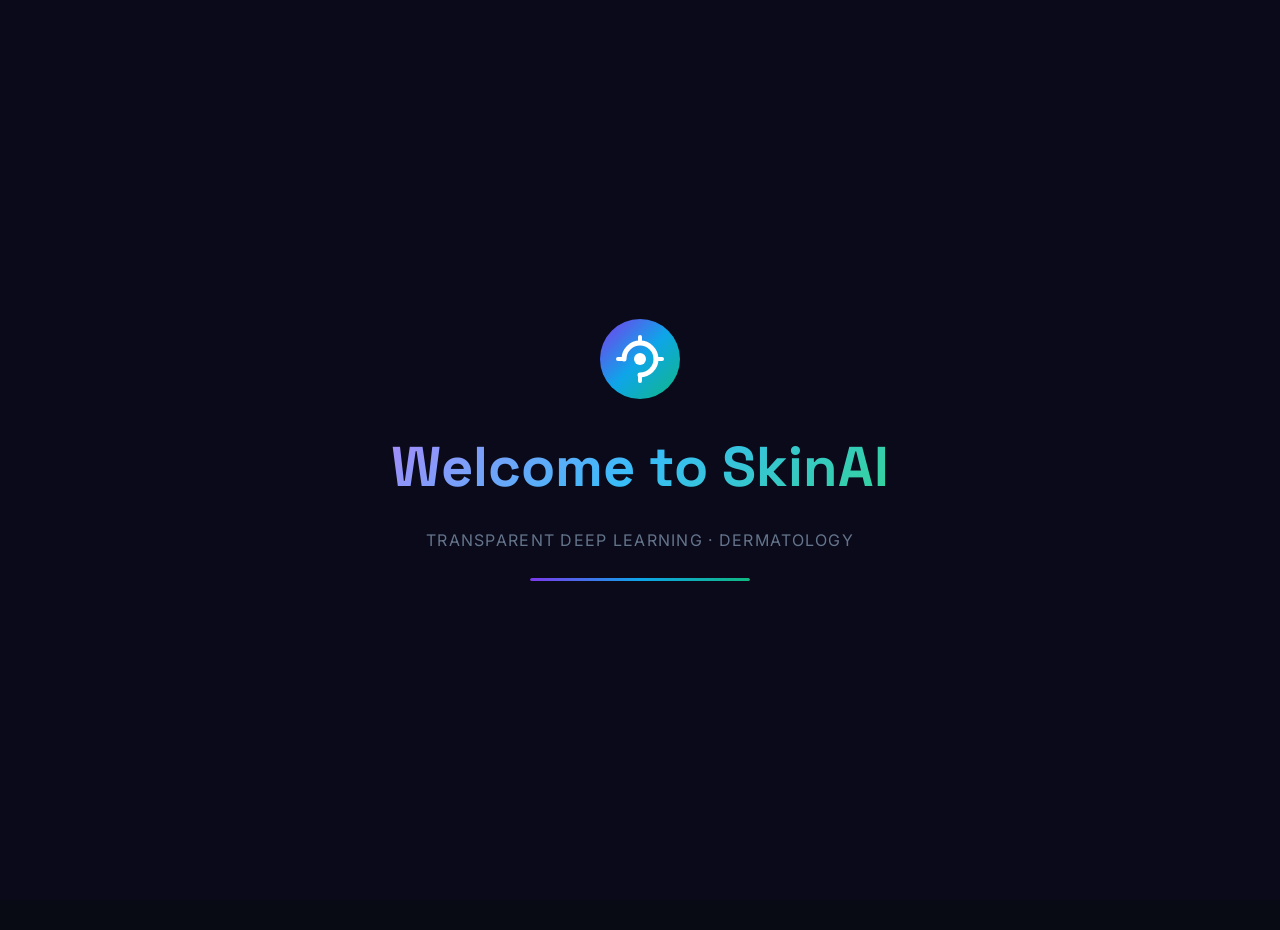
==== index.html @ fc6bc1a3 "First commit: SkinAI SPA Application" ====
<!DOCTYPE html>
<html lang="en">

<head>
    <meta charset="UTF-8" />
    <meta name="viewport" content="width=device-width, initial-scale=1.0" />
    <title>SkinAI — Transparent Deep Learning Framework</title>
    <meta name="description"
        content="AI-powered skin disease detection using CNN and Grad-CAM for accurate and explainable diagnosis." />
    <link rel="preconnect" href="https://fonts.googleapis.com" />
    <link
        href="https://fonts.googleapis.com/css2?family=Inter:wght@300;400;500;600;700;800&family=Space+Grotesk:wght@400;500;600;700&display=swap"
        rel="stylesheet" />
    <link rel="stylesheet" href="css/login.css" />
    <link rel="stylesheet" href="css/dashboard.css" />
    <style>
        /* ---- Splash Screen ---- */
        #splashScreen {
            position: fixed;
            inset: 0;
            z-index: 9999;
            background: #0a0a1a;
            display: flex;
            flex-direction: column;
            align-items: center;
            justify-content: center;
            gap: 28px;
            transition: opacity 0.6s ease, transform 0.6s ease;
        }

        #splashScreen.hide {
            opacity: 0;
            transform: scale(1.04);
            pointer-events: none;
        }

        .splash-logo {
            animation: splashPop 0.7s cubic-bezier(.34, 1.56, .64, 1) both;
        }

        .splash-title {
            font-family: 'Space Grotesk', sans-serif;
            font-size: clamp(2rem, 5vw, 3.5rem);
            font-weight: 700;
            background: linear-gradient(135deg, #a78bfa, #38bdf8, #34d399);
            -webkit-background-clip: text;
            -webkit-text-fill-color: transparent;
            background-clip: text;
            animation: splashFadeUp 0.8s 0.3s ease both;
            text-align: center;
        }

        .splash-sub {
            font-size: 1rem;
            color: #64748b;
            letter-spacing: 0.08em;
            animation: splashFadeUp 0.8s 0.5s ease both;
            text-transform: uppercase;
        }

        .splash-bar-wrap {
            width: 220px;
            height: 3px;
            background: rgba(255, 255, 255, 0.07);
            border-radius: 10px;
            overflow: hidden;
            animation: splashFadeUp 0.8s 0.6s ease both;
        }

        .splash-bar {
            height: 100%;
            background: linear-gradient(90deg, #7c3aed, #0ea5e9, #10b981);
            border-radius: 10px;
            animation: splashLoad 2.2s 0.7s ease-out both;
        }

        @keyframes splashPop {
            from {
                transform: scale(0.3) rotate(-20deg);
                opacity: 0;
            }

            to {
                transform: scale(1) rotate(0deg);
                opacity: 1;
            }
        }

        @keyframes splashFadeUp {
            from {
                opacity: 0;
                transform: translateY(20px);
            }

            to {
                opacity: 1;
                transform: translateY(0);
            }
        }

        @keyframes splashLoad {
            from {
                width: 0%;
            }

            to {
                width: 100%;
            }
        }

        /* ---- Demo Button ---- */
        .demo-divider {
            display: flex;
            align-items: center;
            gap: 12px;
            color: #475569;
            font-size: 13px;
            margin: 4px 0;
        }

        .demo-divider::before,
        .demo-divider::after {
            content: '';
            flex: 1;
            height: 1px;
            background: rgba(255, 255, 255, 0.07);
        }

        .demo-btn {
            width: 100%;
            padding: 12px;
            background: rgba(245, 158, 11, 0.08);
            border: 1px solid rgba(245, 158, 11, 0.3);
            border-radius: 12px;
            color: #f59e0b;
            font-size: 14px;
            font-weight: 600;
            cursor: pointer;
            transition: all 0.2s;
            display: flex;
            align-items: center;
            justify-content: center;
            gap: 8px;
        }

        .demo-btn:hover {
            background: rgba(245, 158, 11, 0.15);
            border-color: rgba(245, 158, 11, 0.5);
            transform: translateY(-1px);
        }

        /* ---- Disclaimer Modal ---- */
        #disclaimerModal {
            position: fixed;
            inset: 0;
            z-index: 8000;
            background: rgba(0, 0, 0, 0.7);
            backdrop-filter: blur(6px);
            display: flex;
            align-items: center;
            justify-content: center;
            padding: 20px;
            opacity: 0;
            animation: discFadeIn 0.4s 0.1s ease forwards;
        }

        @keyframes discFadeIn {
            to {
                opacity: 1;
            }
        }

        .disc-box {
            background: #0f172a;
            border: 1px solid rgba(245, 158, 11, 0.3);
            border-radius: 20px;
            padding: 36px;
            max-width: 520px;
            width: 100%;
            box-shadow: 0 0 60px rgba(245, 158, 11, 0.12);
        }

        .disc-icon {
            font-size: 2.5rem;
            text-align: center;
            margin-bottom: 16px;
        }

        .disc-title {
            font-size: 1.25rem;
            font-weight: 700;
            color: #f1f5f9;
            text-align: center;
            margin-bottom: 12px;
        }

        .disc-body {
            font-size: 13.5px;
            color: #94a3b8;
            line-height: 1.8;
        }

        .disc-body b {
            color: #f1f5f9;
        }

        .disc-body ul {
            padding-left: 18px;
            margin: 10px 0;
        }

        .disc-body ul li {
            margin-bottom: 6px;
        }

        .disc-accept {
            margin-top: 24px;
            width: 100%;
            padding: 14px;
            background: linear-gradient(135deg, #7c3aed, #0ea5e9);
            border: none;
            border-radius: 12px;
            color: #fff;
            font-size: 15px;
            font-weight: 700;
            cursor: pointer;
            transition: opacity 0.2s;
        }

        .disc-accept:hover {
            opacity: 0.9;
        }
    </style>
</head>

<body>
    <div id="login-view">

    <!-- ============ SPLASH SCREEN ============ -->
    <div id="splashScreen">
        <div class="splash-logo">
            <svg width="80" height="80" viewBox="0 0 40 40" fill="none">
                <circle cx="20" cy="20" r="20" fill="url(#splashGrad)" />
                <path d="M12 20c0-4.4 3.6-8 8-8s8 3.6 8 8-3.6 8-8 8" stroke="#fff" stroke-width="2.5"
                    stroke-linecap="round" />
                <circle cx="20" cy="20" r="3" fill="#fff" />
                <path d="M20 9v3M20 28v3M9 20h3M28 20h3" stroke="#fff" stroke-width="2" stroke-linecap="round" />
                <defs>
                    <linearGradient id="splashGrad" x1="0" y1="0" x2="40" y2="40" gradientUnits="userSpaceOnUse">
                        <stop stop-color="#7c3aed" />
                        <stop offset="0.5" stop-color="#0ea5e9" />
                        <stop offset="1" stop-color="#10b981" />
                    </linearGradient>
                </defs>
            </svg>
        </div>
        <div class="splash-title">Welcome to SkinAI</div>
        <div class="splash-sub">Transparent Deep Learning · Dermatology</div>
        <div class="splash-bar-wrap">
            <div class="splash-bar"></div>
        </div>
    </div>
    <!-- ======================================= -->

    <div class="bg-animation">
        <div class="particle" style="--x:10%;--y:20%;--d:6s;--s:80px;--c:#7c3aed22"></div>
        <div class="particle" style="--x:80%;--y:10%;--d:8s;--s:120px;--c:#0ea5e922"></div>
        <div class="particle" style="--x:50%;--y:70%;--d:5s;--s:100px;--c:#10b98122"></div>
        <div class="particle" style="--x:20%;--y:80%;--d:7s;--s:90px;--c:#f59e0b22"></div>
        <div class="particle" style="--x:70%;--y:50%;--d:9s;--s:110px;--c:#ef444422"></div>
        <div class="particle" style="--x:90%;--y:80%;--d:6s;--s:70px;--c:#7c3aed22"></div>
    </div>

    <!-- Language Switcher -->
    <div class="lang-switcher" id="langSwitcher">
        <button class="lang-toggle" onclick="toggleLangMenu()" title="Change Language">
            <svg viewBox="0 0 24 24" fill="none" stroke="currentColor" stroke-width="2" width="16" height="16">
                <circle cx="12" cy="12" r="10" />
                <path
                    d="M2 12h20M12 2a15.3 15.3 0 0 1 4 10 15.3 15.3 0 0 1-4 10 15.3 15.3 0 0 1-4-10 15.3 15.3 0 0 1 4-10z" />
            </svg>
            <span id="currentLangLabel">EN</span>
            <svg viewBox="0 0 24 24" fill="none" stroke="currentColor" stroke-width="2" width="12" height="12">
                <polyline points="6 9 12 15 18 9" />
            </svg>
        </button>
        <div class="lang-menu" id="langMenu" style="display:none">
            <button class="lang-option active" data-lang="en" onclick="selectLang('en','EN')">🇬🇧 English</button>
            <button class="lang-option" data-lang="te" onclick="selectLang('te','తె')">🇮🇳 తెలుగు</button>
            <button class="lang-option" data-lang="ta" onclick="selectLang('ta','த')">🇮🇳 தமிழ்</button>
            <button class="lang-option" data-lang="hi" onclick="selectLang('hi','हि')">🇮🇳 हिंदी</button>
        </div>
    </div>

    <div class="login-container">
        <!-- Left Panel -->
        <div class="left-panel">
            <div class="brand">
                <div class="logo-wrap">
                    <svg width="40" height="40" viewBox="0 0 40 40" fill="none">
                        <circle cx="20" cy="20" r="20" fill="url(#lg1)" />
                        <path d="M12 20c0-4.4 3.6-8 8-8s8 3.6 8 8-3.6 8-8 8" stroke="#fff" stroke-width="2.5"
                            stroke-linecap="round" />
                        <circle cx="20" cy="20" r="3" fill="#fff" />
                        <path d="M20 9v3M20 28v3M9 20h3M28 20h3" stroke="#fff" stroke-width="2"
                            stroke-linecap="round" />
                        <defs>
                            <linearGradient id="lg1" x1="0" y1="0" x2="40" y2="40" gradientUnits="userSpaceOnUse">
                                <stop stop-color="#7c3aed" />
                                <stop offset="1" stop-color="#0ea5e9" />
                            </linearGradient>
                        </defs>
                    </svg>
                </div>
                <div class="brand-text">
                    <span class="brand-name">SkinAI</span>
                    <span class="brand-tagline" data-i18n="brandTagline">Transparent Diagnosis</span>
                </div>
            </div>
            <div class="hero-content">
                <h1 data-i18n="heroTitle">AI-Powered Skin Disease Detection</h1>
                <p data-i18n="heroDesc">Using Convolutional Neural Networks and Grad-CAM visualization for accurate,
                    explainable, and trustworthy dermatological diagnosis.</p>
                <div class="feature-pills">
                    <div class="pill"><span class="dot purple"></span>CNN Classification</div>
                    <div class="pill"><span class="dot blue"></span>Grad-CAM Heatmaps</div>
                    <div class="pill"><span class="dot green"></span><span data-i18n="liveCamera">Live Camera
                            Capture</span></div>
                    <div class="pill"><span class="dot amber"></span>Clinical Accuracy</div>
                </div>
            </div>
            <div class="stats-row">
                <div class="stat"><span class="stat-num">97.4%</span><span class="stat-label">Accuracy</span></div>
                <div class="stat-divider"></div>
                <div class="stat"><span class="stat-num">8</span><span class="stat-label">Disease Classes</span></div>
                <div class="stat-divider"></div>
                <div class="stat"><span class="stat-num">&lt;2s</span><span class="stat-label">Response Time</span>
                </div>
            </div>
            <div class="tech-badges">
                <span class="badge">TensorFlow</span><span class="badge">Keras</span>
                <span class="badge">OpenCV</span><span class="badge">Grad-CAM</span>
                <span class="badge">ISIC Dataset</span>
            </div>
        </div>

        <!-- Right Panel -->
        <div class="right-panel">
            <div class="form-card">
                <div class="form-header">
                    <h2 data-i18n="welcomeBack">Welcome Back</h2>
                    <p data-i18n="signInSubtitle">Sign in to access the SkinAI diagnostic platform</p>
                </div>
                <div class="tab-toggle" id="tabToggle">
                    <button class="tab-btn active" id="loginTab" onclick="switchTab('login')" data-i18n="signIn">Sign
                        In</button>
                    <button class="tab-btn" id="registerTab" onclick="switchTab('register')"
                        data-i18n="register">Register</button>
                    <div class="tab-indicator" id="tabIndicator"></div>
                </div>

                <!-- Login Form -->
                <form class="auth-form" id="loginForm" onsubmit="handleLogin(event)">
                    <div class="input-group">
                        <label for="loginEmail" data-i18n="emailLabel">Email Address</label>
                        <div class="input-wrap">
                            <svg class="input-icon" viewBox="0 0 24 24" fill="none" stroke="currentColor"
                                stroke-width="2">
                                <path d="M4 4h16c1.1 0 2 .9 2 2v12c0 1.1-.9 2-2 2H4c-1.1 0-2-.9-2-2V6c0-1.1.9-2 2-2z" />
                                <polyline points="22,6 12,13 2,6" />
                            </svg>
                            <input type="email" id="loginEmail" data-i18n="emailPlaceholder"
                                data-i18n-attr="placeholder" placeholder="Enter your email" required />
                        </div>
                    </div>
                    <div class="input-group">
                        <label for="loginMobile" data-i18n="mobileLabel">Mobile Number</label>
                        <div class="input-wrap">
                            <svg class="input-icon" viewBox="0 0 24 24" fill="none" stroke="currentColor"
                                stroke-width="2">
                                <rect x="5" y="2" width="14" height="20" rx="2" ry="2" />
                                <line x1="12" y1="18" x2="12.01" y2="18" />
                            </svg>
                            <input type="tel" id="loginMobile" placeholder="+91 XXXXX XXXXX" pattern="[0-9+\-\s]{10,15}"
                                required />
                        </div>
                    </div>
                    <div class="input-group">
                        <label for="loginPassword" data-i18n="passwordLabel">Password</label>
                        <div class="input-wrap">
                            <svg class="input-icon" viewBox="0 0 24 24" fill="none" stroke="currentColor"
                                stroke-width="2">
                                <rect x="3" y="11" width="18" height="11" rx="2" ry="2" />
                                <path d="M7 11V7a5 5 0 0 1 10 0v4" />
                            </svg>
                            <input type="password" id="loginPassword" data-i18n="passwordPlaceholder"
                                data-i18n-attr="placeholder" placeholder="Enter your password" required />
                            <button type="button" class="eye-btn" onclick="togglePass('loginPassword', this)">
                                <svg viewBox="0 0 24 24" fill="none" stroke="currentColor" stroke-width="2">
                                    <path d="M1 12s4-8 11-8 11 8 11 8-4 8-11 8-11-8-11-8z" />
                                    <circle cx="12" cy="12" r="3" />
                                </svg>
                            </button>
                        </div>
                    </div>
                    <div class="form-options">
                        <label class="remember-me">
                            <input type="checkbox" id="rememberMe" />
                            <span class="checkmark"></span>
                            <span data-i18n="rememberMe">Remember me</span>
                        </label>
                        <a href="#" class="forgot-link" data-i18n="forgotPassword">Forgot password?</a>
                    </div>
                    <button type="submit" class="submit-btn" id="loginSubmitBtn">
                        <span class="btn-text" data-i18n="signInBtn">Sign In</span>
                        <span class="btn-loader" style="display:none"><svg class="spin" viewBox="0 0 24 24" fill="none"
                                stroke="currentColor" stroke-width="2.5" width="20" height="20">
                                <path
                                    d="M12 2v4M12 18v4M4.93 4.93l2.83 2.83M16.24 16.24l2.83 2.83M2 12h4M18 12h4M4.93 19.07l2.83-2.83M16.24 7.76l2.83-2.83" />
                            </svg></span>
                        <svg class="btn-arrow" viewBox="0 0 24 24" fill="none" stroke="currentColor" stroke-width="2.5">
                            <path d="M5 12h14M12 5l7 7-7 7" />
                        </svg>
                    </button>
                    <div class="demo-hint">💡 Demo: demo@skinai.com / +91 99999 00000</div>
                    <div id="loginError" class="error-msg" style="display:none"></div>
                    <div class="demo-divider">or</div>
                    <button type="button" class="demo-btn" onclick="continueAsDemo()">
                        ⚡ Continue as Demo — No Login Required
                    </button>
                </form>

                <!-- Register Form -->
                <form class="auth-form" id="registerForm" style="display:none" onsubmit="handleRegister(event)">
                    <div class="input-group">
                        <label for="regName" data-i18n="fullName">Full Name</label>
                        <div class="input-wrap">
                            <svg class="input-icon" viewBox="0 0 24 24" fill="none" stroke="currentColor"
                                stroke-width="2">
                                <path d="M20 21v-2a4 4 0 0 0-4-4H8a4 4 0 0 0-4 4v2" />
                                <circle cx="12" cy="7" r="4" />
                            </svg>
                            <input type="text" id="regName" placeholder="Dr. / Patient Full Name" required />
                        </div>
                    </div>
                    <div class="input-group">
                        <label for="regEmail" data-i18n="emailLabel">Email Address</label>
                        <div class="input-wrap">
                            <svg class="input-icon" viewBox="0 0 24 24" fill="none" stroke="currentColor"
                                stroke-width="2">
                                <path d="M4 4h16c1.1 0 2 .9 2 2v12c0 1.1-.9 2-2 2H4c-1.1 0-2-.9-2-2V6c0-1.1.9-2 2-2z" />
                                <polyline points="22,6 12,13 2,6" />
                            </svg>
                            <input type="email" id="regEmail" placeholder="Enter your email" required />
                        </div>
                    </div>
                    <div class="input-group">
                        <label for="regMobile" data-i18n="mobileLabel">Mobile Number</label>
                        <div class="input-wrap">
                            <svg class="input-icon" viewBox="0 0 24 24" fill="none" stroke="currentColor"
                                stroke-width="2">
                                <rect x="5" y="2" width="14" height="20" rx="2" ry="2" />
                                <line x1="12" y1="18" x2="12.01" y2="18" />
                            </svg>
                            <input type="tel" id="regMobile" placeholder="+91 XXXXX XXXXX" required />
                        </div>
                    </div>
                    <div class="input-group">
                        <label for="regPassword" data-i18n="passwordLabel">Password</label>
                        <div class="input-wrap">
                            <svg class="input-icon" viewBox="0 0 24 24" fill="none" stroke="currentColor"
                                stroke-width="2">
                                <rect x="3" y="11" width="18" height="11" rx="2" ry="2" />
                                <path d="M7 11V7a5 5 0 0 1 10 0v4" />
                            </svg>
                            <input type="password" id="regPassword" placeholder="Create a strong password" required />
                            <button type="button" class="eye-btn" onclick="togglePass('regPassword', this)">
                                <svg viewBox="0 0 24 24" fill="none" stroke="currentColor" stroke-width="2">
                                    <path d="M1 12s4-8 11-8 11 8 11 8-4 8-11 8-11-8-11-8z" />
                                    <circle cx="12" cy="12" r="3" />
                                </svg>
                            </button>
                        </div>
                    </div>

                    <button type="submit" class="submit-btn">
                        <span class="btn-text" data-i18n="createAccount">Create Account</span>
                        <svg class="btn-arrow" viewBox="0 0 24 24" fill="none" stroke="currentColor" stroke-width="2.5">
                            <path d="M5 12h14M12 5l7 7-7 7" />
                        </svg>
                    </button>
                    <div id="registerError" class="error-msg" style="display:none"></div>
                </form>

                <div class="form-footer">
                    <p>By continuing, you agree to our <a href="#">Terms of Service</a> and <a href="#">Privacy
                            Policy</a></p>
                    <div class="security-badge">
                        <svg viewBox="0 0 24 24" fill="none" stroke="currentColor" stroke-width="2" width="14"
                            height="14">
                            <path d="M12 22s8-4 8-10V5l-8-3-8 3v7c0 6 8 10 8 10z" />
                        </svg>
                        Secured with 256-bit SSL encryption
                    </div>
                </div>
            </div>
        </div>
    </div>

    
    </div>

    <div id="dashboard-view" style="display:none;">
<!-- SIDEBAR -->
    <aside class="sidebar" id="sidebar">
        <div class="sidebar-header">
            <div class="logo-wrap">
                <svg width="32" height="32" viewBox="0 0 40 40" fill="none">
                    <circle cx="20" cy="20" r="20" fill="url(#lg2)" />
                    <path d="M12 20c0-4.4 3.6-8 8-8s8 3.6 8 8-3.6 8-8 8" stroke="#fff" stroke-width="2.5"
                        stroke-linecap="round" />
                    <circle cx="20" cy="20" r="3" fill="#fff" />
                    <path d="M20 9v3M20 28v3M9 20h3M28 20h3" stroke="#fff" stroke-width="2" stroke-linecap="round" />
                    <defs>
                        <linearGradient id="lg2" x1="0" y1="0" x2="40" y2="40" gradientUnits="userSpaceOnUse">
                            <stop stop-color="#7c3aed" />
                            <stop offset="1" stop-color="#0ea5e9" />
                        </linearGradient>
                    </defs>
                </svg>
            </div>
            <div class="brand-info">
                <span class="brand-name">SkinAI</span>
                <span class="brand-sub">CNN + Grad-CAM</span>
            </div>
        </div>

        <nav class="sidebar-nav">
            <div class="nav-section-label">MAIN</div>
            <a href="#" class="nav-item active" id="nav-detect" onclick="showSection('detect')">
                <svg viewBox="0 0 24 24" fill="none" stroke="currentColor" stroke-width="2">
                    <circle cx="11" cy="11" r="8" />
                    <path d="m21 21-4.35-4.35" />
                </svg>
                <span data-i18n="navDetect">Detection</span>
            </a>
            <a href="#" class="nav-item" id="nav-results" onclick="showSection('results')">
                <svg viewBox="0 0 24 24" fill="none" stroke="currentColor" stroke-width="2">
                    <path d="M9 11l3 3L22 4" />
                    <path d="M21 12v7a2 2 0 0 1-2 2H5a2 2 0 0 1-2-2V5a2 2 0 0 1 2-2h11" />
                </svg>
                <span data-i18n="navResults">Results</span>
                <span class="nav-badge" id="resultBadge" style="display:none">1</span>
            </a>
            <a href="#" class="nav-item" id="nav-history" onclick="showSection('history')">
                <svg viewBox="0 0 24 24" fill="none" stroke="currentColor" stroke-width="2">
                    <polyline points="12 8 12 12 14 14" />
                    <path d="M3.05 11a9 9 0 1 0 .5-4.5" />
                    <polyline points="3 3 3 9 9 9" />
                </svg>
                <span data-i18n="navHistory">History</span>
            </a>
            <a href="#" class="nav-item" id="nav-info" onclick="showSection('info')">
                <svg viewBox="0 0 24 24" fill="none" stroke="currentColor" stroke-width="2">
                    <circle cx="12" cy="12" r="10" />
                    <line x1="12" y1="8" x2="12" y2="12" />
                    <line x1="12" y1="16" x2="12.01" y2="16" />
                </svg>
                <span data-i18n="navInfo">Diseases Info</span>
            </a>
            <div class="nav-section-label" style="margin-top:8px;">SYSTEM</div>
            <a href="#" class="nav-item" id="nav-metrics" onclick="showSection('metrics')">
                <svg viewBox="0 0 24 24" fill="none" stroke="currentColor" stroke-width="2">
                    <line x1="18" y1="20" x2="18" y2="10" />
                    <line x1="12" y1="20" x2="12" y2="4" />
                    <line x1="6" y1="20" x2="6" y2="14" />
                </svg>
                <span data-i18n="navMetrics">Model Metrics</span>
            </a>
        </nav>

        <div class="sidebar-user" id="sidebarUser">
            <div class="user-avatar" id="userAvatar">DR</div>
            <div class="user-info">
                <span class="user-name" id="userName">Dr. User</span>
                <span class="user-role" id="userRole">Dermatologist</span>
            </div>
            <button class="logout-btn" onclick="logout()" title="Sign Out">
                <svg viewBox="0 0 24 24" fill="none" stroke="currentColor" stroke-width="2">
                    <path d="M9 21H5a2 2 0 0 1-2-2V5a2 2 0 0 1 2-2h4" />
                    <polyline points="16 17 21 12 16 7" />
                    <line x1="21" y1="12" x2="9" y2="12" />
                </svg>
            </button>
        </div>
    </aside>

    <!-- MAIN CONTENT -->
    <main class="main-content">
        <!-- TOPBAR -->
        <header class="topbar">
            <button class="sidebar-toggle" onclick="toggleSidebar()">
                <svg viewBox="0 0 24 24" fill="none" stroke="currentColor" stroke-width="2">
                    <line x1="3" y1="6" x2="21" y2="6" />
                    <line x1="3" y1="12" x2="21" y2="12" />
                    <line x1="3" y1="18" x2="21" y2="18" />
                </svg>
            </button>
            <div class="topbar-title">
                <h1 id="pageTitle">Skin Disease Detection</h1>
                <p id="pageSubtitle">Upload or capture a skin lesion image for AI analysis</p>
            </div>
            <div class="topbar-actions">
                <div class="status-badge">
                    <span class="status-dot"></span>
                    <span data-i18n="modelReady">Model Ready</span>
                </div>
                <!-- Language Switcher (Dashboard) -->
                <div class="lang-switcher" id="dashLangSwitcher">
                    <button class="lang-toggle" onclick="toggleDashLang()">
                        <svg viewBox="0 0 24 24" fill="none" stroke="currentColor" stroke-width="2" width="14"
                            height="14">
                            <circle cx="12" cy="12" r="10" />
                            <path
                                d="M2 12h20M12 2a15.3 15.3 0 0 1 4 10 15.3 15.3 0 0 1-4 10 15.3 15.3 0 0 1-4-10 15.3 15.3 0 0 1 4-10z" />
                        </svg>
                        <span id="dashLangLabel">EN</span>
                        <svg viewBox="0 0 24 24" fill="none" stroke="currentColor" stroke-width="2" width="10"
                            height="10">
                            <polyline points="6 9 12 15 18 9" />
                        </svg>
                    </button>
                    <div class="lang-menu" id="dashLangMenu" style="display:none">
                        <button class="lang-option active" data-lang="en" onclick="selectDashLang('en','EN')">🇬🇧
                            English</button>
                        <button class="lang-option" data-lang="te" onclick="selectDashLang('te','తె')">🇮🇳
                            తెలుగు</button>
                        <button class="lang-option" data-lang="ta" onclick="selectDashLang('ta','த')">🇮🇳
                            தமிழ்</button>
                        <button class="lang-option" data-lang="hi" onclick="selectDashLang('hi','हि')">🇮🇳
                            हिंदी</button>
                    </div>
                </div>
                <div class="topbar-time" id="topbarTime"></div>
            </div>
        </header>

        <!-- DETECT SECTION -->
        <section class="page-section active" id="section-detect">
            <div class="detect-layout">
                <div class="upload-panel">
                    <h2 class="panel-title">
                        <svg viewBox="0 0 24 24" fill="none" stroke="currentColor" stroke-width="2" width="20"
                            height="20">
                            <rect x="3" y="3" width="18" height="18" rx="2" />
                            <circle cx="8.5" cy="8.5" r="1.5" />
                            <polyline points="21 15 16 10 5 21" />
                        </svg>
                        <span data-i18n="imageInput">Image Input</span>
                    </h2>
                    <div class="mode-tabs">
                        <button class="mode-tab active" id="modeUpload" onclick="setMode('upload')">
                            <svg viewBox="0 0 24 24" fill="none" stroke="currentColor" stroke-width="2" width="16"
                                height="16">
                                <path d="M21 15v4a2 2 0 0 1-2 2H5a2 2 0 0 1-2-2v-4" />
                                <polyline points="17 8 12 3 7 8" />
                                <line x1="12" y1="3" x2="12" y2="15" />
                            </svg>
                            <span data-i18n="uploadImage">Upload Image</span>
                        </button>
                        <button class="mode-tab" id="modeCamera" onclick="setMode('camera')">
                            <svg viewBox="0 0 24 24" fill="none" stroke="currentColor" stroke-width="2" width="16"
                                height="16">
                                <path
                                    d="M23 19a2 2 0 0 1-2 2H3a2 2 0 0 1-2-2V8a2 2 0 0 1 2-2h4l2-3h6l2 3h4a2 2 0 0 1 2 2z" />
                                <circle cx="12" cy="13" r="4" />
                            </svg>
                            <span data-i18n="liveCamera">Live Camera</span>
                        </button>
                    </div>
                    <div id="uploadMode">
                        <div class="drop-zone" id="dropZone" onclick="document.getElementById('fileInput').click()"
                            ondragover="handleDragOver(event)" ondrop="handleDrop(event)"
                            ondragleave="handleDragLeave(event)">
                            <div class="drop-icon"><svg viewBox="0 0 24 24" fill="none" stroke="currentColor"
                                    stroke-width="1.5">
                                    <path d="M21 15v4a2 2 0 0 1-2 2H5a2 2 0 0 1-2-2v-4" />
                                    <polyline points="17 8 12 3 7 8" />
                                    <line x1="12" y1="3" x2="12" y2="15" />
                                </svg></div>
                            <p class="drop-title" data-i18n="dropTitle">Drop skin lesion image here</p>
                            <p class="drop-sub" data-i18n="dropSub">or click to browse your files</p>
                            <div class="drop-formats">
                                <span>JPG</span><span>PNG</span><span>JPEG</span><span>BMP</span><span>WEBP</span>
                            </div>
                        </div>
                        <input type="file" id="fileInput" accept="image/*" style="display:none"
                            onchange="handleFileSelect(event)" />
                    </div>
                    <div id="cameraMode" style="display:none">
                        <div class="camera-container" id="cameraContainer">
                            <video id="cameraFeed" autoplay playsinline muted></video>
                            <canvas id="cameraCanvas" style="display:none"></canvas>
                            <div class="camera-overlay">
                                <div class="camera-corner tl"></div>
                                <div class="camera-corner tr"></div>
                                <div class="camera-corner bl"></div>
                                <div class="camera-corner br"></div>
                                <div class="camera-guide">Position skin lesion in frame</div>
                            </div>
                        </div>
                        <div class="camera-controls">
                            <button class="cam-btn primary" onclick="capturePhoto()">
                                <svg viewBox="0 0 24 24" fill="none" stroke="currentColor" stroke-width="2" width="18"
                                    height="18">
                                    <circle cx="12" cy="12" r="9" />
                                    <circle cx="12" cy="12" r="3" fill="currentColor" />
                                </svg>
                                Capture Photo
                            </button>
                            <button class="cam-btn secondary" onclick="switchCamera()">
                                <svg viewBox="0 0 24 24" fill="none" stroke="currentColor" stroke-width="2" width="18"
                                    height="18">
                                    <polyline points="1 4 1 10 7 10" />
                                    <polyline points="23 20 23 14 17 14" />
                                    <path d="M20.49 9A9 9 0 0 0 5.64 5.64L1 10m22 4-4.64 4.36A9 9 0 0 1 3.51 15" />
                                </svg>
                                Switch
                            </button>
                            <button class="cam-btn danger" onclick="stopCamera()">
                                <svg viewBox="0 0 24 24" fill="none" stroke="currentColor" stroke-width="2" width="18"
                                    height="18">
                                    <rect x="3" y="3" width="18" height="18" rx="2" />
                                </svg>
                                Stop
                            </button>
                        </div>
                    </div>
                    <div class="image-preview-wrap" id="imagePreviewWrap" style="display:none">
                        <div class="preview-header">
                            <span>Input Image</span>
                            <button onclick="clearImage()" class="clear-btn">
                                <svg viewBox="0 0 24 24" fill="none" stroke="currentColor" stroke-width="2" width="14"
                                    height="14">
                                    <line x1="18" y1="6" x2="6" y2="18" />
                                    <line x1="6" y1="6" x2="18" y2="18" />
                                </svg> Clear
                            </button>
                        </div>
                        <img id="imagePreview" src="" alt="Uploaded skin image" />
                        <div class="img-info" id="imgInfo"></div>
                    </div>
                    <button class="analyze-btn" id="analyzeBtn" onclick="analyzeImage()" disabled>
                        <svg viewBox="0 0 24 24" fill="none" stroke="currentColor" stroke-width="2" width="20"
                            height="20">
                            <path d="M9.5 2A7.5 7.5 0 0 1 17 9.5c0 4.15-3.35 7.5-7.5 7.5S2 13.65 2 9.5 5.35 2 9.5 2z" />
                            <path d="m21 21-4.5-4.5" />
                            <path d="M9.5 6v3.5l2 2" />
                        </svg>
                        <span id="analyzeBtnText" data-i18n="analyzeBtn">Analyze Image</span>
                    </button>
                    <div class="processing-banner" id="processingBanner" style="display:none">
                        <div class="processing-steps">
                            <div class="proc-step" id="ps1">
                                <div class="proc-dot"></div><span data-i18n="ps1">Preprocessing image</span>
                            </div>
                            <div class="proc-step" id="ps2">
                                <div class="proc-dot"></div><span data-i18n="ps2">Extracting features via CNN</span>
                            </div>
                            <div class="proc-step" id="ps3">
                                <div class="proc-dot"></div><span data-i18n="ps3">Running classification</span>
                            </div>
                            <div class="proc-step" id="ps4">
                                <div class="proc-dot"></div><span data-i18n="ps4">Generating Grad-CAM heatmap</span>
                            </div>
                            <div class="proc-step" id="ps5">
                                <div class="proc-dot"></div><span data-i18n="ps5">Preparing results</span>
                            </div>
                        </div>
                    </div>
                </div>

                <!-- Results Preview -->
                <div class="results-preview-panel" id="resultsPreviewPanel">
                    <div class="empty-results" id="emptyResults">
                        <div class="empty-icon"><svg viewBox="0 0 24 24" fill="none" stroke="currentColor"
                                stroke-width="1.5" width="64" height="64">
                                <path
                                    d="M9 3H5a2 2 0 0 0-2 2v4m6-6h10a2 2 0 0 1 2 2v4M9 3v11m0 0h10m-10 0H5a2 2 0 0 1-2-2V7m2 8v4a2 2 0 0 0 2 2h10a2 2 0 0 0 2-2v-4" />
                            </svg></div>
                        <h3>No Analysis Yet</h3>
                        <p>Upload or capture a skin lesion image and click "Analyze Image" to get AI-powered diagnosis
                            with Grad-CAM visualization.</p>
                    </div>
                    <div id="quickResults" style="display:none">
                        <h2 class="panel-title">
                            <svg viewBox="0 0 24 24" fill="none" stroke="currentColor" stroke-width="2" width="20"
                                height="20">
                                <path d="M22 11.08V12a10 10 0 1 1-5.93-9.14" />
                                <polyline points="22 4 12 14.01 9 11.01" />
                            </svg>
                            Analysis Complete
                        </h2>
                        <div class="diagnosis-card" id="diagnosisCard">
                            <div class="diagnosis-header">
                                <div class="disease-chip" id="diseaseChip">Loading...</div>
                                <div class="confidence-ring-wrap">
                                    <svg class="confidence-ring" viewBox="0 0 80 80">
                                        <circle cx="40" cy="40" r="32" fill="none" stroke="rgba(255,255,255,0.05)"
                                            stroke-width="6" />
                                        <circle cx="40" cy="40" r="32" fill="none" stroke="url(#cRing)" stroke-width="6"
                                            stroke-dasharray="201.06" stroke-dashoffset="201.06" stroke-linecap="round"
                                            id="confRingCircle" transform="rotate(-90 40 40)" />
                                        <text x="40" y="40" text-anchor="middle" dominant-baseline="middle" fill="#fff"
                                            font-size="14" font-weight="700" id="confText">0%</text>
                                        <defs>
                                            <linearGradient id="cRing" x1="0" y1="0" x2="1" y2="0">
                                                <stop offset="0%" stop-color="#7c3aed" />
                                                <stop offset="100%" stop-color="#0ea5e9" />
                                            </linearGradient>
                                        </defs>
                                    </svg>
                                    <span class="conf-label" data-i18n="confidenceLabel">Confidence</span>
                                </div>
                            </div>
                            <div id="diseaseDesc" class="disease-desc"></div>
                            <div class="risk-indicator" id="riskIndicator"></div>
                        </div>
                        <div class="predictions-list" id="predictionsList">
                            <h3 class="sub-title" data-i18n="allPredictions">All Predictions</h3>
                            <div id="predictionsItems"></div>
                        </div>
                        <div class="gradcam-section">
                            <h3 class="sub-title" data-i18n="gradcamTitle">Grad-CAM Heatmap</h3>
                            <div class="gradcam-grid">
                                <div class="gradcam-card">
                                    <div class="gc-label">Original</div><canvas id="gcOriginal"
                                        class="gc-canvas"></canvas>
                                </div>
                                <div class="gradcam-card">
                                    <div class="gc-label">Heatmap</div><canvas id="gcHeatmap"
                                        class="gc-canvas"></canvas>
                                </div>
                                <div class="gradcam-card">
                                    <div class="gc-label">Overlay</div><canvas id="gcOverlay"
                                        class="gc-canvas"></canvas>
                                </div>
                            </div>
                        </div>
                        <!-- Food tip after result -->
                        <div class="food-tip-card" id="foodTipCard" style="display:none">
                            <div class="food-tip-header">🥗 <span data-i18n="navFood">Food & Nutrition Tip</span></div>
                            <div id="foodTipContent"></div>
                            
                        </div>
                        <button class="view-full-btn" onclick="showSection('results')">View Full Report →</button>
                    </div>
                </div>
            </div>
        </section>

        <!-- RESULTS SECTION -->
        <section class="page-section" id="section-results">
            <div class="results-page" id="resultsPage">
                <div class="empty-results">
                    <h3>No Results Available</h3>
                    <p>Run an analysis from the Detection page first.</p>
                    <button class="analyze-btn" style="margin-top:20px;max-width:200px;cursor:pointer"
                        onclick="showSection('detect')">Go to Detection</button>
                </div>
            </div>
        </section>

        <!-- HISTORY SECTION -->
        <section class="page-section" id="section-history">
            <div class="history-grid" id="historyGrid"></div>
        </section>


        <!-- DISEASES INFO -->
        <section class="page-section" id="section-info">
            <div class="diseases-grid" id="diseasesGrid"></div>
        </section>

        <!-- MODEL METRICS -->
        <section class="page-section" id="section-metrics">
            <div class="metrics-layout">
                <div class="metrics-row">
                    <div class="metric-card">
                        <div class="metric-icon" style="background:rgba(124,58,237,0.15);color:#a855f7"><svg
                                viewBox="0 0 24 24" fill="none" stroke="currentColor" stroke-width="2" width="24"
                                height="24">
                                <polyline points="22 12 18 12 15 21 9 3 6 12 2 12" />
                            </svg></div>
                        <div class="metric-info"><span class="metric-val">97.4%</span><span
                                class="metric-name">Accuracy</span>
                            <div class="metric-bar">
                                <div class="metric-fill"
                                    style="width:97.4%;background:linear-gradient(90deg,#7c3aed,#a855f7)"></div>
                            </div>
                        </div>
                    </div>
                    <div class="metric-card">
                        <div class="metric-icon" style="background:rgba(14,165,233,0.15);color:#0ea5e9"><svg
                                viewBox="0 0 24 24" fill="none" stroke="currentColor" stroke-width="2" width="24"
                                height="24">
                                <path d="M22 11.08V12a10 10 0 1 1-5.93-9.14" />
                                <polyline points="22 4 12 14.01 9 11.01" />
                            </svg></div>
                        <div class="metric-info"><span class="metric-val">96.1%</span><span
                                class="metric-name">Precision</span>
                            <div class="metric-bar">
                                <div class="metric-fill"
                                    style="width:96.1%;background:linear-gradient(90deg,#0ea5e9,#38bdf8)"></div>
                            </div>
                        </div>
                    </div>
                    <div class="metric-card">
                        <div class="metric-icon" style="background:rgba(16,185,129,0.15);color:#10b981"><svg
                                viewBox="0 0 24 24" fill="none" stroke="currentColor" stroke-width="2" width="24"
                                height="24">
                                <path d="M2 3h6a4 4 0 0 1 4 4v14a3 3 0 0 0-3-3H2z" />
                                <path d="M22 3h-6a4 4 0 0 0-4 4v14a3 3 0 0 1 3-3h7z" />
                            </svg></div>
                        <div class="metric-info"><span class="metric-val">95.8%</span><span
                                class="metric-name">Recall</span>
                            <div class="metric-bar">
                                <div class="metric-fill"
                                    style="width:95.8%;background:linear-gradient(90deg,#10b981,#34d399)"></div>
                            </div>
                        </div>
                    </div>
                    <div class="metric-card">
                        <div class="metric-icon" style="background:rgba(245,158,11,0.15);color:#f59e0b"><svg
                                viewBox="0 0 24 24" fill="none" stroke="currentColor" stroke-width="2" width="24"
                                height="24">
                                <polygon
                                    points="12 2 15.09 8.26 22 9.27 17 14.14 18.18 21.02 12 17.77 5.82 21.02 7 14.14 2 9.27 8.91 8.26 12 2" />
                            </svg></div>
                        <div class="metric-info"><span class="metric-val">95.9%</span><span
                                class="metric-name">F1-Score</span>
                            <div class="metric-bar">
                                <div class="metric-fill"
                                    style="width:95.9%;background:linear-gradient(90deg,#f59e0b,#fbbf24)"></div>
                            </div>
                        </div>
                    </div>
                </div>
                <div class="confusion-card">
                    <h3 class="panel-title"><svg viewBox="0 0 24 24" fill="none" stroke="currentColor" stroke-width="2"
                            width="20" height="20">
                            <rect x="3" y="3" width="18" height="18" rx="2" />
                            <path d="M3 9h18M9 21V9" />
                        </svg> Confusion Matrix</h3>
                    <div class="confusion-matrix" id="confusionMatrix"></div>
                </div>
                <div class="training-card">
                    <h3 class="panel-title"><svg viewBox="0 0 24 24" fill="none" stroke="currentColor" stroke-width="2"
                            width="20" height="20">
                            <polyline points="22 12 18 12 15 21 9 3 6 12 2 12" />
                        </svg> Training Accuracy Curve</h3>
                    <canvas id="trainingChart" width="700" height="220"></canvas>
                </div>
            </div>
        </section>
    </main>

    
    </div>


    <!-- Unified Scripts -->
    <script src="https://cdn.jsdelivr.net/npm/@supabase/supabase-js@2"></script>
    <script src="js/supabase-config.js"></script>
    <script src="js/i18n.js"></script>
    <script src="js/auth.js"></script>
    <script src="js/diseases.js"></script>
    <script src="js/food.js"></script>
    <script src="js/gradcam.js"></script>
    <script src="js/app.js"></script>


<script>
        // Language switcher for login page
        function toggleLangMenu() {
            const m = document.getElementById('langMenu');
            m.style.display = m.style.display === 'none' ? 'flex' : 'none';
        }
        function selectLang(lang, label) {
            document.getElementById('currentLangLabel').textContent = label;
            document.getElementById('langMenu').style.display = 'none';
            setLanguage(lang);
        }
        document.addEventListener('click', (e) => {
            if (!document.getElementById('langSwitcher').contains(e.target)) {
                document.getElementById('langMenu').style.display = 'none';
            }
        });
        // Init language
        window.addEventListener('DOMContentLoaded', () => {
            const saved = localStorage.getItem('skinai_lang') || 'en';
            const labels = { en: 'EN', te: 'తె', ta: 'த', hi: 'हि' };
            document.getElementById('currentLangLabel').textContent = labels[saved] || 'EN';
            document.querySelectorAll('.lang-option').forEach(el => {
                el.classList.toggle('active', el.dataset.lang === saved);
            });
            applyTranslations();
        });
    </script>

    

<script>
        // Dashboard language switcher
        function toggleDashLang() {
            const m = document.getElementById('dashLangMenu');
            m.style.display = m.style.display === 'none' ? 'flex' : 'none';
        }
        function selectDashLang(lang, label) {
            document.getElementById('dashLangLabel').textContent = label;
            document.getElementById('dashLangMenu').style.display = 'none';
            document.querySelectorAll('#dashLangSwitcher .lang-option').forEach(el => {
                el.classList.toggle('active', el.dataset.lang === lang);
            });
            setLanguage(lang);
            // Re-render food section if active
            if (document.getElementById('section-food').classList.contains('active')) {
                renderFoodSection();
            }
        }
        document.addEventListener('click', (e) => {
            const sw = document.getElementById('dashLangSwitcher');
            if (sw && !sw.contains(e.target)) {
                document.getElementById('dashLangMenu').style.display = 'none';
            }
        });
    </script>

    

<!-- ============ DISCLAIMER MODAL ============ -->
    <div id="disclaimerModal" style="display:none">
        <div class="disc-box">
            <div class="disc-icon">⚕️</div>
            <div class="disc-title">Medical Disclaimer</div>
            <div class="disc-body">
                <b>SkinAI is an educational and research tool — not a medical device.</b>
                <ul>
                    <li>Results are AI-generated and <b>not a substitute</b> for professional dermatological diagnosis.
                    </li>
                    <li>Do <b>not</b> start, stop, or change any medication based on this analysis.</li>
                    <li>Always consult a <b>qualified dermatologist or physician</b> for any skin concerns.</li>
                    <li>In case of serious or urgent symptoms, seek <b>immediate medical attention</b>.</li>
                </ul>
                By continuing, you acknowledge that SkinAI provides informational content only.
            </div>
            <button class="disc-accept" onclick="acceptDisclaimer()">✅ I Understand &amp; Continue</button>
        </div>
    </div>

    <script>
        // ---- Splash Screen ----
        window.addEventListener('DOMContentLoaded', () => {
            const splash = document.getElementById('splashScreen');
            setTimeout(() => {
                splash.classList.add('hide');
                setTimeout(() => splash.style.display = 'none', 650);
            }, 2800);
        });
        // ---- Disclaimer ----
        function showDisclaimer() {
            const modal = document.getElementById('disclaimerModal');
            if (modal) { modal.style.display = 'flex'; }
        }
        function acceptDisclaimer() {
            sessionStorage.setItem('skinai_disclaimer_seen', '1');
            const modal = document.getElementById('disclaimerModal');
            if (modal) modal.style.display = 'none';
        }
    </script>

</body>
</html>
---- css/login.css ----
@import url('https://fonts.googleapis.com/css2?family=Inter:wght@300;400;500;600;700;800&family=Space+Grotesk:wght@400;500;600;700&display=swap');

/* ==== LANGUAGE SWITCHER ==== */
.lang-switcher {
  position: fixed;
  top: 20px;
  right: 24px;
  z-index: 999;
}

.lang-toggle {
  display: flex;
  align-items: center;
  gap: 6px;
  background: rgba(255, 255, 255, 0.05);
  border: 1px solid rgba(255, 255, 255, 0.12);
  border-radius: 10px;
  padding: 7px 12px;
  color: var(--text2);
  cursor: pointer;
  font-size: 13px;
  font-family: 'Inter', sans-serif;
  font-weight: 600;
  backdrop-filter: blur(10px);
  transition: all 0.2s ease;
}

.lang-toggle:hover {
  background: rgba(255, 255, 255, 0.08);
  color: var(--text);
}

.lang-menu {
  position: absolute;
  top: calc(100% + 6px);
  right: 0;
  background: #111827;
  border: 1px solid rgba(255, 255, 255, 0.1);
  border-radius: 12px;
  padding: 6px;
  min-width: 150px;
  box-shadow: 0 16px 40px rgba(0, 0, 0, 0.5);
  display: flex;
  flex-direction: column;
  gap: 2px;
  animation: fadeIn 0.15s ease;
}

@keyframes fadeIn {
  from {
    opacity: 0;
    transform: translateY(-5px);
  }

  to {
    opacity: 1;
    transform: translateY(0);
  }
}

.lang-option {
  padding: 9px 12px;
  border-radius: 8px;
  border: none;
  background: transparent;
  color: var(--text2);
  cursor: pointer;
  font-size: 13px;
  font-weight: 500;
  font-family: 'Inter', sans-serif;
  text-align: left;
  transition: all 0.2s ease;
}

.lang-option:hover {
  background: rgba(124, 58, 237, 0.15);
  color: var(--text);
}

.lang-option.active {
  background: rgba(124, 58, 237, 0.2);
  color: var(--purple-light);
}

/* Demo hint */
.demo-hint {
  text-align: center;
  font-size: 11.5px;
  color: var(--text3);
  background: rgba(14, 165, 233, 0.06);
  border: 1px dashed rgba(14, 165, 233, 0.25);
  border-radius: 8px;
  padding: 8px 12px;
  margin-top: 2px;
  line-height: 1.5;
}

*,
*::before,
*::after {
  box-sizing: border-box;
  margin: 0;
  padding: 0;
}

:root {
  --purple: #7c3aed;
  --purple-light: #a855f7;
  --blue: #0ea5e9;
  --green: #10b981;
  --amber: #f59e0b;
  --red: #ef4444;
  --bg: #080b14;
  --bg2: #0d1120;
  --card: #111827;
  --card2: #1a2235;
  --border: rgba(255, 255, 255, 0.07);
  --text: #f1f5f9;
  --text2: #94a3b8;
  --text3: #64748b;
}

html,
body {
  height: 100%;
  font-family: 'Inter', sans-serif;
  background: var(--bg);
  color: var(--text);
  overflow-x: hidden;
}

/* ==== BG ANIMATION ==== */
.bg-animation {
  position: fixed;
  inset: 0;
  pointer-events: none;
  z-index: 0;
  overflow: hidden;
}

.particle {
  position: absolute;
  left: var(--x);
  top: var(--y);
  width: var(--s);
  height: var(--s);
  border-radius: 50%;
  background: var(--c);
  filter: blur(40px);
  animation: float var(--d) ease-in-out infinite alternate;
}

@keyframes float {
  from {
    transform: translate(0, 0) scale(1);
  }

  to {
    transform: translate(30px, -30px) scale(1.2);
  }
}

/* ==== LAYOUT ==== */
.login-container {
  position: relative;
  z-index: 1;
  display: flex;
  min-height: 100vh;
}

/* ==== LEFT PANEL ==== */
.left-panel {
  flex: 1;
  display: flex;
  flex-direction: column;
  justify-content: space-between;
  padding: 48px 56px;
  background: linear-gradient(135deg, #0d1120 0%, #0f172a 60%, #130e2b 100%);
  border-right: 1px solid var(--border);
  position: relative;
  overflow: hidden;
}

.left-panel::before {
  content: '';
  position: absolute;
  top: -100px;
  left: -100px;
  width: 400px;
  height: 400px;
  background: radial-gradient(circle, #7c3aed18 0%, transparent 70%);
  pointer-events: none;
}

.left-panel::after {
  content: '';
  position: absolute;
  bottom: -80px;
  right: -80px;
  width: 350px;
  height: 350px;
  background: radial-gradient(circle, #0ea5e915 0%, transparent 70%);
  pointer-events: none;
}

.brand {
  display: flex;
  align-items: center;
  gap: 14px;
}

.logo-wrap {
  width: 52px;
  height: 52px;
  background: rgba(124, 58, 237, 0.15);
  border: 1px solid rgba(124, 58, 237, 0.3);
  border-radius: 14px;
  display: grid;
  place-items: center;
}

.brand-text {
  display: flex;
  flex-direction: column;
}

.brand-name {
  font-family: 'Space Grotesk', sans-serif;
  font-size: 22px;
  font-weight: 700;
  color: #fff;
  letter-spacing: -0.5px;
}

.brand-tagline {
  font-size: 12px;
  color: var(--text3);
  font-weight: 500;
  letter-spacing: 0.5px;
}

.hero-content {
  flex: 1;
  display: flex;
  flex-direction: column;
  justify-content: center;
  max-width: 520px;
}

.hero-content h1 {
  font-family: 'Space Grotesk', sans-serif;
  font-size: 38px;
  font-weight: 700;
  line-height: 1.2;
  letter-spacing: -1px;
  margin-bottom: 18px;
  background: linear-gradient(135deg, #fff 0%, #a78bfa 50%, #38bdf8 100%);
  -webkit-background-clip: text;
  -webkit-text-fill-color: transparent;
  background-clip: text;
}

.hero-content p {
  font-size: 15px;
  color: var(--text2);
  line-height: 1.7;
  margin-bottom: 32px;
}

.feature-pills {
  display: flex;
  flex-wrap: wrap;
  gap: 10px;
}

.pill {
  display: flex;
  align-items: center;
  gap: 8px;
  background: rgba(255, 255, 255, 0.04);
  border: 1px solid var(--border);
  border-radius: 50px;
  padding: 8px 15px;
  font-size: 13px;
  color: var(--text2);
  backdrop-filter: blur(10px);
  transition: all 0.3s ease;
}

.pill:hover {
  background: rgba(255, 255, 255, 0.08);
  border-color: rgba(255, 255, 255, 0.15);
  color: var(--text);
}

.dot {
  width: 7px;
  height: 7px;
  border-radius: 50%;
  display: block;
}

.dot.purple {
  background: var(--purple-light);
  box-shadow: 0 0 6px var(--purple-light);
}

.dot.blue {
  background: var(--blue);
  box-shadow: 0 0 6px var(--blue);
}

.dot.green {
  background: var(--green);
  box-shadow: 0 0 6px var(--green);
}

.dot.amber {
  background: var(--amber);
  box-shadow: 0 0 6px var(--amber);
}

.stats-row {
  display: flex;
  align-items: center;
  gap: 0;
  background: rgba(255, 255, 255, 0.03);
  border: 1px solid var(--border);
  border-radius: 16px;
  padding: 20px 28px;
  backdrop-filter: blur(10px);
}

.stat {
  flex: 1;
  text-align: center;
}

.stat-num {
  display: block;
  font-family: 'Space Grotesk', sans-serif;
  font-size: 26px;
  font-weight: 700;
  color: var(--purple-light);
}

.stat-label {
  font-size: 12px;
  color: var(--text3);
  margin-top: 2px;
}

.stat-divider {
  width: 1px;
  height: 40px;
  background: var(--border);
}

.tech-badges {
  display: flex;
  gap: 8px;
  flex-wrap: wrap;
}

.badge {
  padding: 5px 12px;
  background: rgba(124, 58, 237, 0.1);
  border: 1px solid rgba(124, 58, 237, 0.25);
  border-radius: 6px;
  font-size: 12px;
  color: var(--purple-light);
  font-weight: 500;
  transition: all 0.3s ease;
}

.badge:hover {
  background: rgba(124, 58, 237, 0.2);
}

/* ==== RIGHT PANEL ==== */
.right-panel {
  width: 520px;
  display: flex;
  align-items: center;
  justify-content: center;
  padding: 40px 48px;
  background: var(--bg2);
}

.form-card {
  width: 100%;
  max-width: 420px;
}

.form-header {
  text-align: center;
  margin-bottom: 28px;
}

.form-header h2 {
  font-family: 'Space Grotesk', sans-serif;
  font-size: 28px;
  font-weight: 700;
  color: var(--text);
  margin-bottom: 8px;
}

.form-header p {
  font-size: 14px;
  color: var(--text3);
}

/* TAB */
.tab-toggle {
  position: relative;
  display: flex;
  background: rgba(255, 255, 255, 0.04);
  border: 1px solid var(--border);
  border-radius: 12px;
  padding: 4px;
  margin-bottom: 28px;
}

.tab-btn {
  flex: 1;
  border: none;
  background: transparent;
  color: var(--text3);
  cursor: pointer;
  padding: 10px;
  border-radius: 9px;
  font-size: 14px;
  font-weight: 600;
  font-family: 'Inter', sans-serif;
  transition: color 0.3s ease;
  position: relative;
  z-index: 1;
}

.tab-btn.active {
  color: var(--text);
}

.tab-indicator {
  position: absolute;
  top: 4px;
  left: 4px;
  width: calc(50% - 4px);
  height: calc(100% - 8px);
  background: linear-gradient(135deg, var(--purple), var(--blue));
  border-radius: 8px;
  transition: transform 0.35s cubic-bezier(0.4, 0, 0.2, 1);
  box-shadow: 0 4px 15px rgba(124, 58, 237, 0.3);
}

.tab-indicator.right {
  transform: translateX(calc(100% + 2px));
}

/* FORM */
.auth-form {
  display: flex;
  flex-direction: column;
  gap: 18px;
}

.input-group {
  display: flex;
  flex-direction: column;
  gap: 7px;
}

.input-group label {
  font-size: 13px;
  font-weight: 600;
  color: var(--text2);
  letter-spacing: 0.3px;
}

.input-wrap {
  position: relative;
  display: flex;
  align-items: center;
  background: rgba(255, 255, 255, 0.03);
  border: 1px solid var(--border);
  border-radius: 12px;
  transition: all 0.3s ease;
}

.input-wrap:focus-within {
  border-color: rgba(124, 58, 237, 0.6);
  background: rgba(124, 58, 237, 0.05);
  box-shadow: 0 0 0 3px rgba(124, 58, 237, 0.1);
}

.input-icon {
  width: 18px;
  height: 18px;
  margin-left: 14px;
  stroke: var(--text3);
  flex-shrink: 0;
  transition: stroke 0.3s ease;
}

.input-wrap:focus-within .input-icon {
  stroke: var(--purple-light);
}

.input-wrap input,
.input-wrap select {
  flex: 1;
  background: transparent;
  border: none;
  outline: none;
  padding: 13px 14px;
  font-size: 14px;
  color: var(--text);
  font-family: 'Inter', sans-serif;
}

.input-wrap input::placeholder {
  color: var(--text3);
}

.input-wrap select {
  cursor: pointer;
  color: var(--text);
}

.input-wrap select option {
  background: var(--card);
  color: var(--text);
}

.select-wrap::after {
  content: '▾';
  color: var(--text3);
  margin-right: 14px;
  pointer-events: none;
  font-size: 12px;
}

.eye-btn {
  background: none;
  border: none;
  cursor: pointer;
  padding: 10px 12px;
  color: var(--text3);
  display: flex;
  align-items: center;
}

.eye-btn:hover {
  color: var(--text2);
}

.eye-btn svg {
  width: 18px;
  height: 18px;
}

/* Form options */
.form-options {
  display: flex;
  justify-content: space-between;
  align-items: center;
}

.remember-me {
  display: flex;
  align-items: center;
  gap: 8px;
  cursor: pointer;
  font-size: 13px;
  color: var(--text2);
}

.remember-me input[type=checkbox] {
  display: none;
}

.checkmark {
  width: 17px;
  height: 17px;
  border: 1.5px solid var(--border);
  border-radius: 5px;
  background: rgba(255, 255, 255, 0.03);
  display: flex;
  align-items: center;
  justify-content: center;
  transition: all 0.2s ease;
  flex-shrink: 0;
}

.remember-me input[type=checkbox]:checked+.checkmark {
  background: var(--purple);
  border-color: var(--purple);
}

.remember-me input[type=checkbox]:checked+.checkmark::after {
  content: '✓';
  color: #fff;
  font-size: 11px;
  font-weight: 700;
}

.forgot-link {
  font-size: 13px;
  color: var(--purple-light);
  text-decoration: none;
  font-weight: 500;
}

.forgot-link:hover {
  text-decoration: underline;
}

/* Submit button */
.submit-btn {
  width: 100%;
  padding: 14px 20px;
  background: linear-gradient(135deg, var(--purple) 0%, var(--blue) 100%);
  border: none;
  border-radius: 12px;
  cursor: pointer;
  color: #fff;
  font-size: 15px;
  font-weight: 700;
  font-family: 'Inter', sans-serif;
  display: flex;
  align-items: center;
  justify-content: center;
  gap: 10px;
  transition: all 0.3s ease;
  box-shadow: 0 8px 25px rgba(124, 58, 237, 0.35);
  margin-top: 6px;
}

.submit-btn:hover {
  transform: translateY(-2px);
  box-shadow: 0 12px 30px rgba(124, 58, 237, 0.5);
}

.submit-btn:active {
  transform: translateY(0);
}

.btn-arrow {
  width: 18px;
  height: 18px;
  transition: transform 0.3s ease;
}

.submit-btn:hover .btn-arrow {
  transform: translateX(4px);
}

.spin {
  animation: spin 0.8s linear infinite;
}

@keyframes spin {
  to {
    transform: rotate(360deg);
  }
}

/* Error msg */
.error-msg {
  background: rgba(239, 68, 68, 0.1);
  border: 1px solid rgba(239, 68, 68, 0.3);
  border-radius: 10px;
  padding: 12px 16px;
  font-size: 13px;
  color: #fca5a5;
  text-align: center;
}

/* Footer */
.form-footer {
  margin-top: 24px;
  text-align: center;
}

.form-footer p {
  font-size: 12px;
  color: var(--text3);
  line-height: 1.6;
}

.form-footer a {
  color: var(--purple-light);
  text-decoration: none;
}

.form-footer a:hover {
  text-decoration: underline;
}

.security-badge {
  display: inline-flex;
  align-items: center;
  gap: 6px;
  margin-top: 12px;
  font-size: 12px;
  color: var(--text3);
}

.security-badge svg {
  stroke: var(--green);
}

/* RESPONSIVE */
@media (max-width: 1024px) {
  .left-panel {
    padding: 40px;
  }

  .hero-content h1 {
    font-size: 30px;
  }

  .right-panel {
    width: 460px;
    padding: 40px 36px;
  }
}

@media (max-width: 768px) {
  .login-container {
    flex-direction: column;
  }

  .left-panel {
    padding: 32px 24px;
    border-right: none;
    border-bottom: 1px solid var(--border);
  }

  .hero-content h1 {
    font-size: 26px;
  }

  .right-panel {
    width: 100%;
    padding: 32px 24px;
  }
}
---- css/dashboard.css ----
/* ===== DASHBOARD CSS ===== */
@import url('https://fonts.googleapis.com/css2?family=Inter:wght@300;400;500;600;700;800&family=Space+Grotesk:wght@400;500;600;700&display=swap');

*,
*::before,
*::after {
    box-sizing: border-box;
    margin: 0;
    padding: 0;
}

:root {
    --purple: #7c3aed;
    --purple-light: #a855f7;
    --blue: #0ea5e9;
    --green: #10b981;
    --amber: #f59e0b;
    --red: #ef4444;
    --bg: #080b14;
    --bg2: #0d1120;
    --card: #111827;
    --card2: #1a2235;
    --border: rgba(255, 255, 255, 0.07);
    --border2: rgba(255, 255, 255, 0.12);
    --text: #f1f5f9;
    --text2: #94a3b8;
    --text3: #64748b;
    --sidebar-w: 240px;
}

html,
body {
    height: 100%;
    font-family: 'Inter', sans-serif;
    background: var(--bg);
    color: var(--text);
    overflow-x: hidden;
}

/* ===== SIDEBAR ===== */
.sidebar {
    position: fixed;
    left: 0;
    top: 0;
    bottom: 0;
    width: var(--sidebar-w);
    background: #0a0f1e;
    border-right: 1px solid var(--border);
    display: flex;
    flex-direction: column;
    z-index: 100;
    transition: transform 0.3s ease;
}

.sidebar-header {
    display: flex;
    align-items: center;
    gap: 12px;
    padding: 20px 20px 16px;
    border-bottom: 1px solid var(--border);
}

.logo-wrap {
    width: 42px;
    height: 42px;
    background: rgba(124, 58, 237, 0.15);
    border: 1px solid rgba(124, 58, 237, 0.3);
    border-radius: 12px;
    display: grid;
    place-items: center;
    flex-shrink: 0;
}

.brand-info {
    display: flex;
    flex-direction: column;
}

.brand-name {
    font-family: 'Space Grotesk', sans-serif;
    font-size: 18px;
    font-weight: 700;
    color: #fff;
}

.brand-sub {
    font-size: 11px;
    color: var(--text3);
}

.sidebar-nav {
    flex: 1;
    padding: 16px 12px;
    display: flex;
    flex-direction: column;
    gap: 2px;
    overflow-y: auto;
}

.nav-section-label {
    font-size: 10px;
    font-weight: 700;
    color: var(--text3);
    letter-spacing: 1.5px;
    padding: 8px 8px 4px;
    text-transform: uppercase;
}

.nav-item {
    display: flex;
    align-items: center;
    gap: 10px;
    padding: 10px 12px;
    border-radius: 10px;
    color: var(--text2);
    text-decoration: none;
    font-size: 14px;
    font-weight: 500;
    transition: all 0.2s ease;
    cursor: pointer;
    position: relative;
}

.nav-item svg {
    width: 18px;
    height: 18px;
    flex-shrink: 0;
    transition: stroke 0.2s ease;
}

.nav-item:hover {
    background: rgba(255, 255, 255, 0.04);
    color: var(--text);
}

.nav-item.active {
    background: rgba(124, 58, 237, 0.15);
    color: var(--purple-light);
    border: 1px solid rgba(124, 58, 237, 0.2);
}

.nav-item.active svg {
    stroke: var(--purple-light);
}

.nav-badge {
    margin-left: auto;
    background: var(--green);
    color: #fff;
    font-size: 10px;
    font-weight: 700;
    border-radius: 50%;
    width: 18px;
    height: 18px;
    display: grid;
    place-items: center;
}

.sidebar-user {
    display: flex;
    align-items: center;
    gap: 10px;
    padding: 16px 16px;
    border-top: 1px solid var(--border);
}

.user-avatar {
    width: 36px;
    height: 36px;
    border-radius: 10px;
    background: linear-gradient(135deg, var(--purple), var(--blue));
    display: grid;
    place-items: center;
    font-size: 12px;
    font-weight: 700;
    color: #fff;
    flex-shrink: 0;
}

.user-info {
    flex: 1;
    min-width: 0;
}

.user-name {
    display: block;
    font-size: 13px;
    font-weight: 600;
    color: var(--text);
    white-space: nowrap;
    overflow: hidden;
    text-overflow: ellipsis;
}

.user-role {
    display: block;
    font-size: 11px;
    color: var(--text3);
    text-transform: capitalize;
}

.logout-btn {
    background: rgba(239, 68, 68, 0.1);
    border: 1px solid rgba(239, 68, 68, 0.2);
    border-radius: 8px;
    padding: 8px;
    cursor: pointer;
    color: #fca5a5;
    transition: all 0.2s ease;
    display: grid;
    place-items: center;
}

.logout-btn:hover {
    background: rgba(239, 68, 68, 0.2);
}

.logout-btn svg {
    width: 16px;
    height: 16px;
}

/* ===== MAIN CONTENT ===== */
.main-content {
    margin-left: var(--sidebar-w);
    min-height: 100vh;
    display: flex;
    flex-direction: column;
}

.topbar {
    display: flex;
    align-items: center;
    gap: 20px;
    padding: 16px 28px;
    border-bottom: 1px solid var(--border);
    background: #0a0f1e;
    position: sticky;
    top: 0;
    z-index: 50;
}

.sidebar-toggle {
    background: none;
    border: none;
    cursor: pointer;
    color: var(--text2);
    padding: 6px;
    border-radius: 8px;
    transition: all 0.2s ease;
    display: none;
}

.sidebar-toggle:hover {
    background: rgba(255, 255, 255, 0.05);
    color: var(--text);
}

.sidebar-toggle svg {
    width: 22px;
    height: 22px;
    display: block;
}

.topbar-title {
    flex: 1;
}

.topbar-title h1 {
    font-family: 'Space Grotesk', sans-serif;
    font-size: 20px;
    font-weight: 700;
    color: var(--text);
}

.topbar-title p {
    font-size: 13px;
    color: var(--text3);
}

.topbar-actions {
    display: flex;
    align-items: center;
    gap: 16px;
}

.status-badge {
    display: flex;
    align-items: center;
    gap: 7px;
    background: rgba(16, 185, 129, 0.1);
    border: 1px solid rgba(16, 185, 129, 0.25);
    border-radius: 50px;
    padding: 5px 12px;
    font-size: 12px;
    color: #34d399;
}

.status-dot {
    width: 7px;
    height: 7px;
    border-radius: 50%;
    background: var(--green);
    animation: pulse 2s ease-in-out infinite;
}

@keyframes pulse {

    0%,
    100% {
        opacity: 1;
    }

    50% {
        opacity: 0.4;
    }
}

.topbar-time {
    font-size: 13px;
    color: var(--text3);
    font-weight: 500;
}

/* SECTIONS */
.page-section {
    display: none;
    padding: 28px;
    flex: 1;
}

.page-section.active {
    display: block;
}

/* ===== DETECT LAYOUT ===== */
.detect-layout {
    display: grid;
    grid-template-columns: 1fr 1fr;
    gap: 24px;
    align-items: start;
}

.upload-panel,
.results-preview-panel {
    background: var(--card);
    border: 1px solid var(--border);
    border-radius: 20px;
    padding: 24px;
}

.panel-title {
    display: flex;
    align-items: center;
    gap: 10px;
    font-family: 'Space Grotesk', sans-serif;
    font-size: 17px;
    font-weight: 700;
    color: var(--text);
    margin-bottom: 20px;
}

.panel-title svg {
    stroke: var(--purple-light);
}

/* Mode tabs */
.mode-tabs {
    display: flex;
    gap: 8px;
    margin-bottom: 20px;
    background: rgba(255, 255, 255, 0.03);
    border-radius: 12px;
    padding: 4px;
    border: 1px solid var(--border);
}

.mode-tab {
    flex: 1;
    display: flex;
    align-items: center;
    justify-content: center;
    gap: 8px;
    padding: 10px;
    border-radius: 9px;
    border: none;
    cursor: pointer;
    font-size: 13px;
    font-weight: 600;
    font-family: 'Inter', sans-serif;
    background: transparent;
    color: var(--text3);
    transition: all 0.3s ease;
}

.mode-tab.active {
    background: linear-gradient(135deg, var(--purple), var(--blue));
    color: #fff;
    box-shadow: 0 4px 15px rgba(124, 58, 237, 0.3);
}

.mode-tab:not(.active):hover {
    color: var(--text2);
    background: rgba(255, 255, 255, 0.05);
}

/* Drop Zone */
.drop-zone {
    border: 2px dashed var(--border2);
    border-radius: 16px;
    padding: 48px 24px;
    text-align: center;
    cursor: pointer;
    transition: all 0.3s ease;
    background: rgba(255, 255, 255, 0.015);
}

.drop-zone:hover,
.drop-zone.drag-over {
    border-color: var(--purple);
    background: rgba(124, 58, 237, 0.05);
}

.drop-icon {
    margin-bottom: 16px;
}

.drop-icon svg {
    width: 48px;
    height: 48px;
    stroke: var(--text3);
}

.drop-zone:hover .drop-icon svg {
    stroke: var(--purple-light);
}

.drop-title {
    font-size: 15px;
    font-weight: 600;
    color: var(--text2);
    margin-bottom: 6px;
}

.drop-sub {
    font-size: 13px;
    color: var(--text3);
    margin-bottom: 16px;
}

.drop-formats {
    display: flex;
    gap: 6px;
    justify-content: center;
    flex-wrap: wrap;
}

.drop-formats span {
    padding: 3px 10px;
    border: 1px solid var(--border);
    border-radius: 5px;
    font-size: 11px;
    color: var(--text3);
    font-weight: 600;
}

/* Camera */
.camera-container {
    position: relative;
    border-radius: 16px;
    overflow: hidden;
    background: #000;
    border: 1px solid var(--border);
    aspect-ratio: 4/3;
}

#cameraFeed {
    width: 100%;
    height: 100%;
    object-fit: cover;
    display: block;
}

.camera-overlay {
    position: absolute;
    inset: 0;
    pointer-events: none;
    display: flex;
    align-items: flex-end;
    justify-content: center;
    padding-bottom: 16px;
}

.camera-corner {
    position: absolute;
    width: 30px;
    height: 30px;
    border-color: var(--purple-light);
    border-style: solid;
}

.camera-corner.tl {
    top: 16px;
    left: 16px;
    border-width: 3px 0 0 3px;
    border-radius: 6px 0 0 0;
}

.camera-corner.tr {
    top: 16px;
    right: 16px;
    border-width: 3px 3px 0 0;
    border-radius: 0 6px 0 0;
}

.camera-corner.bl {
    bottom: 16px;
    left: 16px;
    border-width: 0 0 3px 3px;
    border-radius: 0 0 0 6px;
}

.camera-corner.br {
    bottom: 16px;
    right: 16px;
    border-width: 0 3px 3px 0;
    border-radius: 0 0 6px 0;
}

.camera-guide {
    background: rgba(0, 0, 0, 0.6);
    border-radius: 50px;
    padding: 6px 14px;
    font-size: 12px;
    color: rgba(255, 255, 255, 0.8);
    backdrop-filter: blur(8px);
}

.camera-controls {
    display: flex;
    gap: 8px;
    margin-top: 12px;
}

.cam-btn {
    flex: 1;
    display: flex;
    align-items: center;
    justify-content: center;
    gap: 7px;
    padding: 10px;
    border-radius: 10px;
    border: none;
    cursor: pointer;
    font-size: 13px;
    font-weight: 600;
    font-family: 'Inter', sans-serif;
    transition: all 0.2s ease;
}

.cam-btn.primary {
    background: linear-gradient(135deg, var(--purple), var(--blue));
    color: #fff;
}

.cam-btn.secondary {
    background: rgba(255, 255, 255, 0.05);
    border: 1px solid var(--border);
    color: var(--text2);
}

.cam-btn.danger {
    background: rgba(239, 68, 68, 0.1);
    border: 1px solid rgba(239, 68, 68, 0.2);
    color: #fca5a5;
}

.cam-btn:hover {
    opacity: 0.85;
    transform: translateY(-1px);
}

/* Image Preview */
.image-preview-wrap {
    margin-top: 16px;
    border: 1px solid var(--border);
    border-radius: 14px;
    overflow: hidden;
    background: rgba(255, 255, 255, 0.02);
}

.preview-header {
    display: flex;
    justify-content: space-between;
    align-items: center;
    padding: 10px 14px;
    border-bottom: 1px solid var(--border);
    font-size: 12px;
    font-weight: 600;
    color: var(--text3);
}

.clear-btn {
    display: flex;
    align-items: center;
    gap: 4px;
    background: none;
    border: none;
    cursor: pointer;
    color: var(--red);
    font-size: 12px;
    font-weight: 600;
    font-family: 'Inter', sans-serif;
    padding: 4px 8px;
    border-radius: 6px;
    transition: background 0.2s ease;
}

.clear-btn:hover {
    background: rgba(239, 68, 68, 0.1);
}

#imagePreview {
    width: 100%;
    max-height: 250px;
    object-fit: contain;
    display: block;
}

.img-info {
    padding: 8px 14px;
    font-size: 11px;
    color: var(--text3);
    border-top: 1px solid var(--border);
}

/* Analyze Button */
.analyze-btn {
    width: 100%;
    margin-top: 16px;
    padding: 14px;
    background: linear-gradient(135deg, var(--purple), var(--blue));
    border: none;
    border-radius: 12px;
    cursor: pointer;
    color: #fff;
    font-size: 15px;
    font-weight: 700;
    font-family: 'Inter', sans-serif;
    display: flex;
    align-items: center;
    justify-content: center;
    gap: 10px;
    transition: all 0.3s ease;
    box-shadow: 0 6px 20px rgba(124, 58, 237, 0.3);
}

.analyze-btn:disabled {
    opacity: 0.4;
    cursor: not-allowed;
    transform: none !important;
}

.analyze-btn:not(:disabled):hover {
    transform: translateY(-2px);
    box-shadow: 0 10px 25px rgba(124, 58, 237, 0.5);
}

/* Processing steps */
.processing-banner {
    margin-top: 16px;
    background: rgba(255, 255, 255, 0.03);
    border: 1px solid var(--border);
    border-radius: 14px;
    padding: 16px 20px;
}

.processing-steps {
    display: flex;
    flex-direction: column;
    gap: 10px;
}

.proc-step {
    display: flex;
    align-items: center;
    gap: 12px;
    font-size: 13px;
    color: var(--text3);
}

.proc-dot {
    width: 10px;
    height: 10px;
    border-radius: 50%;
    border: 2px solid var(--text3);
    flex-shrink: 0;
    transition: all 0.4s ease;
}

.proc-step.active .proc-dot {
    border-color: var(--blue);
    background: var(--blue);
    box-shadow: 0 0 8px var(--blue);
}

.proc-step.done .proc-dot {
    border-color: var(--green);
    background: var(--green);
}

.proc-step.active {
    color: var(--text);
}

.proc-step.done {
    color: var(--green);
}

/* ===== RESULTS PANEL ===== */
.empty-results {
    text-align: center;
    padding: 60px 24px;
    display: flex;
    flex-direction: column;
    align-items: center;
    gap: 12px;
}

.empty-icon svg {
    stroke: var(--text3);
}

.empty-results h3 {
    font-family: 'Space Grotesk', sans-serif;
    font-size: 20px;
    color: var(--text2);
}

.empty-results p {
    font-size: 14px;
    color: var(--text3);
    max-width: 300px;
    line-height: 1.7;
}

.diagnosis-card {
    background: linear-gradient(135deg, rgba(124, 58, 237, 0.1), rgba(14, 165, 233, 0.07));
    border: 1px solid rgba(124, 58, 237, 0.25);
    border-radius: 16px;
    padding: 20px;
    margin-bottom: 20px;
}

.diagnosis-header {
    display: flex;
    justify-content: space-between;
    align-items: flex-start;
    margin-bottom: 12px;
}

.disease-chip {
    background: linear-gradient(135deg, var(--purple), var(--blue));
    color: #fff;
    font-weight: 700;
    font-size: 14px;
    padding: 6px 16px;
    border-radius: 50px;
}

.confidence-ring-wrap {
    display: flex;
    flex-direction: column;
    align-items: center;
    gap: 4px;
}

.confidence-ring {
    width: 80px;
    height: 80px;
}

.conf-label {
    font-size: 11px;
    color: var(--text3);
}

.disease-desc {
    font-size: 13px;
    color: var(--text2);
    line-height: 1.6;
    margin-bottom: 12px;
}

.risk-indicator {
    display: inline-flex;
    align-items: center;
    gap: 6px;
    padding: 5px 12px;
    border-radius: 50px;
    font-size: 12px;
    font-weight: 600;
}

/* Predictions list */
.predictions-list {
    margin-bottom: 20px;
}

.sub-title {
    display: flex;
    align-items: center;
    gap: 8px;
    font-size: 14px;
    font-weight: 700;
    color: var(--text2);
    margin-bottom: 12px;
}

.sub-title svg {
    stroke: var(--text3);
}

.pred-item {
    display: flex;
    align-items: center;
    gap: 10px;
    margin-bottom: 10px;
}

.pred-label {
    font-size: 13px;
    color: var(--text2);
    width: 150px;
    flex-shrink: 0;
}

.pred-bar-wrap {
    flex: 1;
    height: 6px;
    background: rgba(255, 255, 255, 0.06);
    border-radius: 3px;
    overflow: hidden;
}

.pred-bar {
    height: 100%;
    border-radius: 3px;
    transition: width 1s ease;
}

.pred-pct {
    font-size: 12px;
    color: var(--text3);
    width: 36px;
    text-align: right;
    flex-shrink: 0;
}

/* Grad-CAM */
.gradcam-section {
    margin-bottom: 20px;
}

.gradcam-grid {
    display: grid;
    grid-template-columns: repeat(3, 1fr);
    gap: 10px;
}

.gradcam-card {
    background: rgba(255, 255, 255, 0.02);
    border: 1px solid var(--border);
    border-radius: 12px;
    overflow: hidden;
}

.gc-label {
    font-size: 11px;
    color: var(--text3);
    font-weight: 600;
    padding: 8px 10px;
    border-bottom: 1px solid var(--border);
    text-align: center;
}

.gc-canvas {
    width: 100%;
    height: auto;
    display: block;
}

.gradcam-note {
    display: flex;
    align-items: center;
    gap: 6px;
    font-size: 12px;
    color: var(--text3);
    margin-top: 10px;
    line-height: 1.5;
}

.gradcam-note svg {
    stroke: var(--blue);
    flex-shrink: 0;
}

.view-full-btn {
    width: 100%;
    padding: 11px;
    border-radius: 10px;
    background: rgba(124, 58, 237, 0.1);
    border: 1px solid rgba(124, 58, 237, 0.25);
    color: var(--purple-light);
    font-size: 13px;
    font-weight: 600;
    cursor: pointer;
    font-family: 'Inter', sans-serif;
    transition: all 0.2s ease;
}

.view-full-btn:hover {
    background: rgba(124, 58, 237, 0.2);
}

/* ===== RESULTS PAGE ===== */
.results-page {
    display: flex;
    flex-direction: column;
    gap: 24px;
}

.report-header-card {
    background: linear-gradient(135deg, #0d1120, #130e2b);
    border: 1px solid rgba(124, 58, 237, 0.2);
    border-radius: 20px;
    padding: 28px 32px;
    display: flex;
    align-items: center;
    gap: 24px;
}

.report-icon {
    width: 70px;
    height: 70px;
    border-radius: 16px;
    background: linear-gradient(135deg, var(--purple), var(--blue));
    display: grid;
    place-items: center;
    flex-shrink: 0;
}

.report-icon svg {
    width: 36px;
    height: 36px;
    stroke: #fff;
}

.report-title h2 {
    font-family: 'Space Grotesk', sans-serif;
    font-size: 24px;
    font-weight: 700;
    color: var(--text);
    margin-bottom: 6px;
}

.report-title p {
    font-size: 14px;
    color: var(--text3);
}

.report-meta {
    margin-left: auto;
    text-align: right;
}

.report-meta .meta-val {
    font-size: 13px;
    color: var(--text2);
    margin-bottom: 4px;
}

.report-meta .meta-time {
    font-size: 12px;
    color: var(--text3);
}

.full-results-grid {
    display: grid;
    grid-template-columns: 1fr 1fr;
    gap: 20px;
}

.full-results-card {
    background: var(--card);
    border: 1px solid var(--border);
    border-radius: 20px;
    padding: 24px;
}

.gradcam-full-grid {
    display: grid;
    grid-template-columns: repeat(3, 1fr);
    gap: 14px;
}

/* ===== DISEASES INFO ===== */
.diseases-grid {
    display: grid;
    grid-template-columns: repeat(auto-fill, minmax(280px, 1fr));
    gap: 20px;
}

.disease-info-card {
    background: var(--card);
    border: 1px solid var(--border);
    border-radius: 18px;
    padding: 22px;
    transition: all 0.3s ease;
    cursor: default;
}

.disease-info-card:hover {
    border-color: rgba(124, 58, 237, 0.3);
    transform: translateY(-3px);
    box-shadow: 0 8px 25px rgba(0, 0, 0, 0.3);
}

.di-header {
    display: flex;
    justify-content: space-between;
    align-items: flex-start;
    margin-bottom: 12px;
}

.di-name {
    font-family: 'Space Grotesk', sans-serif;
    font-size: 15px;
    font-weight: 700;
    color: var(--text);
}

.di-risk {
    font-size: 11px;
    font-weight: 700;
    padding: 3px 10px;
    border-radius: 50px;
}

.di-desc {
    font-size: 13px;
    color: var(--text2);
    line-height: 1.6;
    margin-bottom: 14px;
}

.di-symptoms {
    display: flex;
    flex-wrap: wrap;
    gap: 6px;
}

.di-symptom {
    font-size: 11px;
    color: var(--text3);
    background: rgba(255, 255, 255, 0.04);
    border: 1px solid var(--border);
    border-radius: 5px;
    padding: 3px 9px;
}

.di-acc {
    margin-top: 14px;
    border-top: 1px solid var(--border);
    padding-top: 12px;
}

.di-acc-label {
    font-size: 11px;
    color: var(--text3);
    margin-bottom: 5px;
    font-weight: 600;
}

.di-acc-bar {
    height: 5px;
    background: rgba(255, 255, 255, 0.06);
    border-radius: 3px;
    overflow: hidden;
}

.di-acc-fill {
    height: 100%;
    border-radius: 3px;
}

/* ===== HISTORY ===== */
.history-grid {
    display: grid;
    grid-template-columns: repeat(auto-fill, minmax(260px, 1fr));
    gap: 18px;
}

.history-card {
    background: var(--card);
    border: 1px solid var(--border);
    border-radius: 16px;
    overflow: hidden;
    transition: all 0.3s ease;
}

.history-card:hover {
    transform: translateY(-3px);
    border-color: rgba(124, 58, 237, 0.3);
}

.history-img {
    width: 100%;
    height: 150px;
    object-fit: cover;
    background: var(--card2);
}

.history-body {
    padding: 14px 16px;
}

.history-disease {
    font-weight: 700;
    font-size: 14px;
    color: var(--text);
    margin-bottom: 4px;
}

.history-date {
    font-size: 12px;
    color: var(--text3);
    margin-bottom: 10px;
}

.history-conf {
    font-size: 12px;
    color: var(--green);
}

/* ===== METRICS ===== */
.metrics-layout {
    display: flex;
    flex-direction: column;
    gap: 24px;
}

.metrics-row {
    display: grid;
    grid-template-columns: repeat(4, 1fr);
    gap: 16px;
}

.metric-card {
    background: var(--card);
    border: 1px solid var(--border);
    border-radius: 16px;
    padding: 20px;
    display: flex;
    align-items: center;
    gap: 16px;
}

.metric-icon {
    width: 48px;
    height: 48px;
    border-radius: 12px;
    display: grid;
    place-items: center;
    flex-shrink: 0;
}

.metric-info {
    flex: 1;
}

.metric-val {
    display: block;
    font-family: 'Space Grotesk', sans-serif;
    font-size: 26px;
    font-weight: 700;
    color: var(--text);
}

.metric-name {
    display: block;
    font-size: 13px;
    color: var(--text3);
    margin-bottom: 8px;
}

.metric-bar {
    height: 4px;
    background: rgba(255, 255, 255, 0.06);
    border-radius: 2px;
    overflow: hidden;
}

.metric-fill {
    height: 100%;
    border-radius: 2px;
}

.confusion-card,
.training-card {
    background: var(--card);
    border: 1px solid var(--border);
    border-radius: 20px;
    padding: 24px;
}

.confusion-matrix {
    display: grid;
    gap: 3px;
    margin-top: 16px;
    grid-template-columns: repeat(9, 1fr);
}

.cm-cell {
    aspect-ratio: 1;
    border-radius: 5px;
    display: grid;
    place-items: center;
    font-size: 11px;
    font-weight: 600;
    color: #fff;
    transition: transform 0.2s ease;
}

.cm-cell:hover {
    transform: scale(1.1);
}

.cm-cell.cm-label {
    background: transparent;
    color: var(--text3);
    font-size: 10px;
}

#trainingChart {
    width: 100%;
}

/* ===== RESPONSIVE ===== */
@media (max-width: 1200px) {
    .detect-layout {
        grid-template-columns: 1fr;
    }

    .metrics-row {
        grid-template-columns: repeat(2, 1fr);
    }

    .full-results-grid {
        grid-template-columns: 1fr;
    }
}

@media (max-width: 900px) {
    .sidebar {
        transform: translateX(-100%);
    }

    .sidebar.open {
        transform: translateX(0);
    }

    .main-content {
        margin-left: 0;
    }

    .sidebar-toggle {
        display: flex;
    }

    .page-section {
        padding: 20px;
    }

    .gradcam-grid {
        grid-template-columns: 1fr;
    }

    .gradcam-full-grid {
        grid-template-columns: 1fr;
    }
}

@media (max-width: 600px) {
    .metrics-row {
        grid-template-columns: 1fr;
    }
}

/* ===== LANGUAGE SWITCHER (Dashboard) ===== */
.lang-switcher {
    position: relative;
}

.lang-toggle {
    display: flex;
    align-items: center;
    gap: 6px;
    background: rgba(255, 255, 255, 0.04);
    border: 1px solid var(--border);
    border-radius: 10px;
    padding: 6px 11px;
    color: var(--text2);
    cursor: pointer;
    font-size: 13px;
    font-family: 'Inter', sans-serif;
    font-weight: 600;
    transition: all 0.2s ease;
}

.lang-toggle:hover {
    background: rgba(255, 255, 255, 0.08);
    color: var(--text);
}

.lang-menu {
    position: absolute;
    top: calc(100% + 6px);
    right: 0;
    background: #111827;
    border: 1px solid rgba(255, 255, 255, 0.1);
    border-radius: 12px;
    padding: 6px;
    min-width: 155px;
    box-shadow: 0 16px 40px rgba(0, 0, 0, 0.6);
    display: flex;
    flex-direction: column;
    gap: 2px;
    z-index: 200;
    animation: fadeInDrop 0.15s ease;
}

@keyframes fadeInDrop {
    from {
        opacity: 0;
        transform: translateY(-5px);
    }

    to {
        opacity: 1;
        transform: translateY(0);
    }
}

.lang-option {
    padding: 9px 12px;
    border-radius: 8px;
    border: none;
    background: transparent;
    color: var(--text2);
    cursor: pointer;
    font-size: 13px;
    font-weight: 500;
    font-family: 'Inter', sans-serif;
    text-align: left;
    transition: all 0.2s ease;
}

.lang-option:hover {
    background: rgba(124, 58, 237, 0.15);
    color: var(--text);
}

.lang-option.active {
    background: rgba(124, 58, 237, 0.2);
    color: var(--purple-light);
}

/* ===== FOOD TIP CARD ===== */
.food-tip-card {
    background: linear-gradient(135deg, rgba(16, 185, 129, 0.08), rgba(245, 158, 11, 0.06));
    border: 1px solid rgba(16, 185, 129, 0.25);
    border-radius: 16px;
    padding: 16px;
    margin-bottom: 14px;
}

.food-tip-header {
    font-size: 13px;
    font-weight: 700;
    color: var(--green);
    margin-bottom: 10px;
    display: flex;
    align-items: center;
    gap: 6px;
}

.food-tip-inner {
    display: flex;
    flex-direction: column;
    gap: 8px;
}

.food-tip-row {
    display: flex;
    gap: 8px;
    font-size: 12px;
    line-height: 1.5;
}

.food-tip-label {
    color: var(--text3);
    font-weight: 600;
    min-width: 54px;
}

.food-tip-val {
    color: var(--text2);
}

/* ===== FOOD & NUTRITION SECTION ===== */
.food-header-card {
    background: linear-gradient(135deg, rgba(16, 185, 129, 0.1), rgba(245, 158, 11, 0.06), rgba(14, 165, 233, 0.06));
    border: 1px solid rgba(16, 185, 129, 0.2);
    border-radius: 20px;
    padding: 28px 32px;
    margin-bottom: 24px;
    display: flex;
    align-items: center;
    gap: 20px;
}

.food-header-icon {
    font-size: 52px;
    line-height: 1;
    filter: drop-shadow(0 4px 16px rgba(16, 185, 129, 0.4));
}

.food-header-text h2 {
    font-family: 'Space Grotesk', sans-serif;
    font-size: 26px;
    font-weight: 700;
    color: var(--text);
    margin-bottom: 6px;
}

.food-header-text p {
    font-size: 14px;
    color: var(--text3);
    line-height: 1.6;
}

.food-section-title {
    font-family: 'Space Grotesk', sans-serif;
    font-size: 18px;
    font-weight: 700;
    color: var(--text);
    margin-bottom: 16px;
    display: flex;
    align-items: center;
    gap: 10px;
}

.food-section-title::after {
    content: '';
    flex: 1;
    height: 1px;
    background: linear-gradient(90deg, var(--border2), transparent);
}

.food-cards-grid {
    display: grid;
    grid-template-columns: repeat(auto-fill, minmax(250px, 1fr));
    gap: 16px;
    margin-bottom: 32px;
}

.food-card {
    background: var(--card);
    border: 1px solid var(--border);
    border-radius: 16px;
    padding: 18px;
    transition: all 0.3s ease;
}

.food-card:hover {
    transform: translateY(-3px);
    border-color: rgba(255, 255, 255, 0.15);
    box-shadow: 0 8px 24px rgba(0, 0, 0, 0.3);
}

.food-card-icon {
    font-size: 28px;
    margin-bottom: 10px;
}

.food-card-name {
    font-weight: 700;
    font-size: 14px;
    color: var(--text);
    margin-bottom: 4px;
}

.food-card-items {
    font-size: 12px;
    color: var(--text3);
    margin-bottom: 8px;
    line-height: 1.5;
}

.food-card-benefit {
    font-size: 12px;
    color: #34d399;
    background: rgba(16, 185, 129, 0.08);
    border: 1px solid rgba(16, 185, 129, 0.2);
    border-radius: 8px;
    padding: 6px 10px;
    line-height: 1.5;
}

/* Disease-specific food grid */
.disease-food-grid {
    display: grid;
    grid-template-columns: repeat(auto-fill, minmax(300px, 1fr));
    gap: 16px;
    margin-bottom: 32px;
}

.disease-food-card {
    background: var(--card);
    border: 1px solid var(--border);
    border-radius: 16px;
    padding: 18px;
    transition: all 0.3s ease;
}

.disease-food-card:hover {
    transform: translateY(-2px);
}

.dfc-header {
    display: flex;
    align-items: center;
    gap: 10px;
    margin-bottom: 14px;
}

.dfc-icon {
    font-size: 22px;
}

.dfc-name {
    font-weight: 700;
    font-size: 15px;
    color: var(--text);
}

.dfc-section {
    margin-bottom: 10px;
}

.dfc-label {
    font-size: 11px;
    font-weight: 700;
    letter-spacing: 0.5px;
    text-transform: uppercase;
    margin-bottom: 5px;
}

.dfc-label.eat {
    color: var(--green);
}

.dfc-label.avoid {
    color: var(--red);
}

.dfc-content {
    font-size: 12px;
    color: var(--text2);
    line-height: 1.6;
    padding: 8px 10px;
    border-radius: 8px;
}

.dfc-content.eat {
    background: rgba(16, 185, 129, 0.06);
    border: 1px solid rgba(16, 185, 129, 0.15);
}

.dfc-content.avoid {
    background: rgba(239, 68, 68, 0.06);
    border: 1px solid rgba(239, 68, 68, 0.15);
}

/* Avoid general section */
.avoid-general-card {
    background: linear-gradient(135deg, rgba(239, 68, 68, 0.08), rgba(245, 158, 11, 0.05));
    border: 1px solid rgba(239, 68, 68, 0.2);
    border-radius: 16px;
    padding: 20px 24px;
    margin-bottom: 24px;
}

.avoid-general-title {
    font-size: 14px;
    font-weight: 700;
    color: #fca5a5;
    margin-bottom: 12px;
    display: flex;
    align-items: center;
    gap: 8px;
}

.avoid-tags {
    display: flex;
    flex-wrap: wrap;
    gap: 8px;
}

.avoid-tag {
    background: rgba(239, 68, 68, 0.1);
    border: 1px solid rgba(239, 68, 68, 0.2);
    border-radius: 6px;
    padding: 4px 12px;
    font-size: 12px;
    color: #fca5a5;
    font-weight: 500;
}
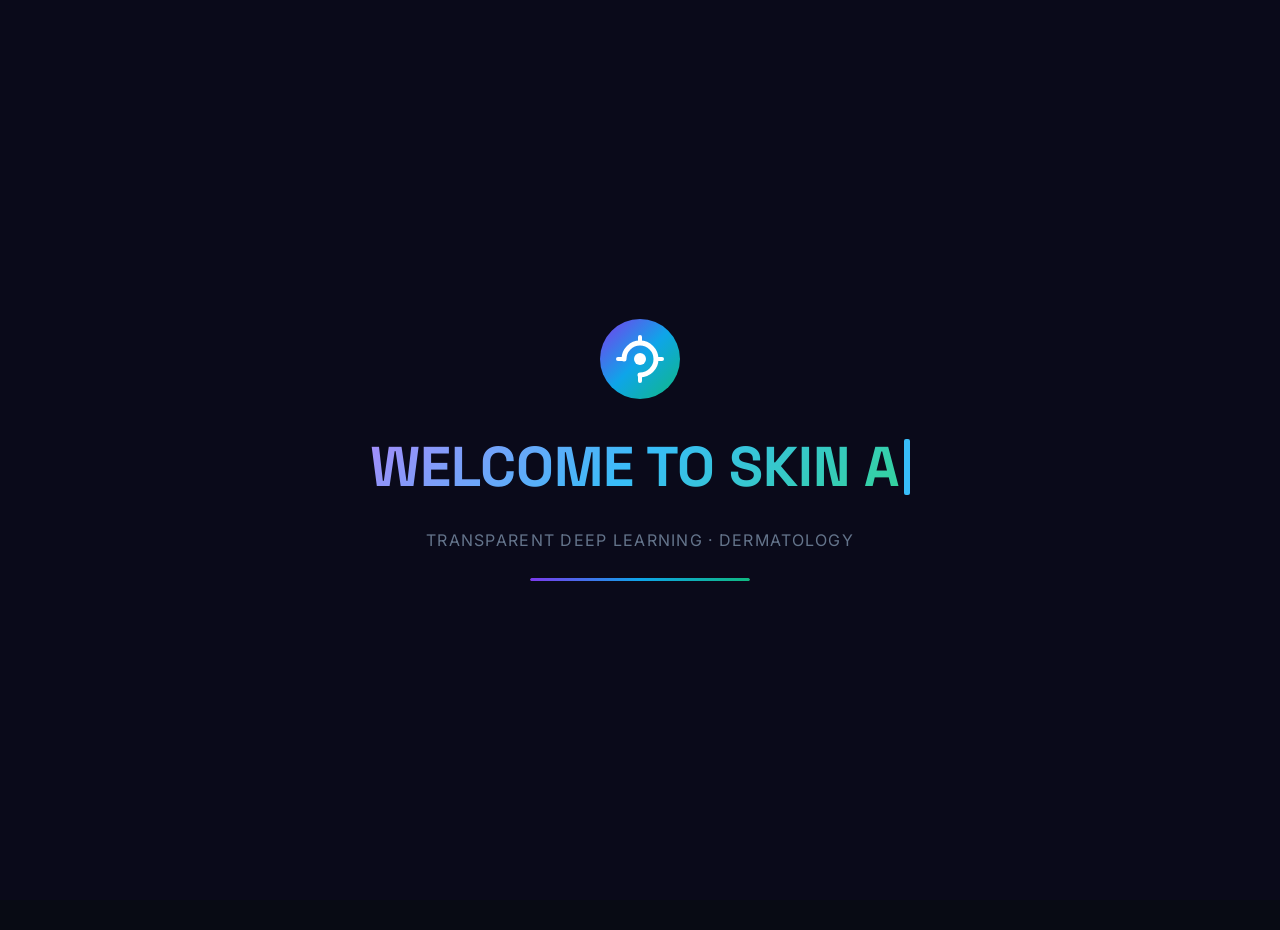
==== commit b025bfe0: "Updates: Remove system error banner, add 5s loading animation, add copyright for Charan Tejash" ====
--- a/index.html
+++ b/index.html
@@ -2,6 +2,8 @@
 <html lang="en">
 
 <head>
+
+
     <meta charset="UTF-8" />
     <meta name="viewport" content="width=device-width, initial-scale=1.0" />
     <title>SkinAI — Transparent Deep Learning Framework</title>
@@ -34,8 +36,19 @@
             pointer-events: none;
         }
 
+        [data-theme="minimal"] #splashScreen {
+            background: #ffffff;
+        }
+
         .splash-logo {
             animation: splashPop 0.7s cubic-bezier(.34, 1.56, .64, 1) both;
+        }
+
+        .splash-title-container {
+            display: flex;
+            align-items: center;
+            justify-content: center;
+            gap: 4px;
         }
 
         .splash-title {
@@ -46,8 +59,28 @@
             -webkit-background-clip: text;
             -webkit-text-fill-color: transparent;
             background-clip: text;
-            animation: splashFadeUp 0.8s 0.3s ease both;
             text-align: center;
+            min-height: clamp(2.5rem, 6vw, 4rem);
+        }
+
+        .splash-cursor {
+            width: clamp(3px, 0.5vw, 6px);
+            height: clamp(2rem, 5vw, 3.5rem);
+            background: #38bdf8;
+            animation: blink-caret 0.75s step-end infinite;
+            border-radius: 2px;
+        }
+
+        @keyframes blink-caret {
+
+            from,
+            to {
+                opacity: 1;
+            }
+
+            50% {
+                opacity: 0;
+            }
         }
 
         .splash-sub {
@@ -230,37 +263,182 @@
         .disc-accept:hover {
             opacity: 0.9;
         }
+
+        /* ---- Main Loader Overlay ---- */
+        .main-loader {
+            position: fixed;
+            inset: 0;
+            z-index: 10000;
+            background: rgba(10, 10, 26, 0.98);
+            backdrop-filter: blur(12px);
+            display: flex;
+            align-items: center;
+            justify-content: center;
+            opacity: 0;
+            visibility: hidden;
+            transition: opacity 0.4s ease, visibility 0.4s ease;
+        }
+
+        .main-loader.show {
+            opacity: 1;
+            visibility: visible;
+        }
+
+        .loader-content {
+            text-align: center;
+            max-width: 350px;
+            width: 90%;
+            animation: loaderPop 0.5s cubic-bezier(0.175, 0.885, 0.32, 1.275);
+        }
+
+        @keyframes loaderPop {
+            from {
+                transform: scale(0.9);
+                opacity: 0;
+            }
+
+            to {
+                transform: scale(1);
+                opacity: 1;
+            }
+        }
+
+        .loader-spinner-wrap {
+            position: relative;
+            width: 80px;
+            height: 80px;
+            margin: 0 auto 32px;
+        }
+
+        .loader-ring {
+            position: absolute;
+            inset: 0;
+            border: 4px solid rgba(124, 58, 237, 0.1);
+            border-radius: 50%;
+        }
+
+        .loader-ring-active {
+            position: absolute;
+            inset: 0;
+            border: 4px solid transparent;
+            border-top-color: #7c3aed;
+            border-radius: 50%;
+            animation: spin 1.2s linear infinite;
+        }
+
+        .loader-icon {
+            position: absolute;
+            inset: 0;
+            display: grid;
+            place-items: center;
+            font-size: 24px;
+            animation: pulseIcon 2s ease-in-out infinite;
+        }
+
+        @keyframes pulseIcon {
+
+            0%,
+            100% {
+                opacity: 0.5;
+                transform: scale(0.9);
+            }
+
+            50% {
+                opacity: 1;
+                transform: scale(1.1);
+            }
+        }
+
+        .loader-title {
+            font-family: 'Space Grotesk', sans-serif;
+            font-size: 24px;
+            font-weight: 700;
+            background: linear-gradient(135deg, #a78bfa, #38bdf8);
+            -webkit-background-clip: text;
+            background-clip: text;
+            -webkit-text-fill-color: transparent;
+            margin-bottom: 12px;
+        }
+
+        .loader-sub {
+            font-size: 15px;
+            color: #94a3b8;
+            margin-bottom: 32px;
+            line-height: 1.5;
+        }
+
+        .loader-progress-wrap {
+            height: 6px;
+            background: rgba(255, 255, 255, 0.05);
+            border-radius: 10px;
+            overflow: hidden;
+            border: 1px solid rgba(255, 255, 255, 0.03);
+        }
+
+        .loader-progress-fill {
+            height: 100%;
+            background: linear-gradient(90deg, #7c3aed, #0ea5e9, #10b981);
+            width: 0%;
+            transition: width 0.1s linear;
+        }
+
+        @keyframes spin {
+            to {
+                transform: rotate(360deg);
+            }
+        }
     </style>
 </head>
 
-<body>
-    <div id="login-view">
-
-    <!-- ============ SPLASH SCREEN ============ -->
-    <div id="splashScreen">
-        <div class="splash-logo">
-            <svg width="80" height="80" viewBox="0 0 40 40" fill="none">
-                <circle cx="20" cy="20" r="20" fill="url(#splashGrad)" />
-                <path d="M12 20c0-4.4 3.6-8 8-8s8 3.6 8 8-3.6 8-8 8" stroke="#fff" stroke-width="2.5"
-                    stroke-linecap="round" />
-                <circle cx="20" cy="20" r="3" fill="#fff" />
-                <path d="M20 9v3M20 28v3M9 20h3M28 20h3" stroke="#fff" stroke-width="2" stroke-linecap="round" />
-                <defs>
-                    <linearGradient id="splashGrad" x1="0" y1="0" x2="40" y2="40" gradientUnits="userSpaceOnUse">
-                        <stop stop-color="#7c3aed" />
-                        <stop offset="0.5" stop-color="#0ea5e9" />
-                        <stop offset="1" stop-color="#10b981" />
-                    </linearGradient>
-                </defs>
-            </svg>
+
+<!-- Global Loading Overlay -->
+<div id="mainLoader" class="main-loader">
+    <div class="loader-content">
+        <div class="loader-spinner-wrap">
+            <div class="loader-ring"></div>
+            <div class="loader-ring-active"></div>
+            <div class="loader-icon">🔬</div>
         </div>
-        <div class="splash-title">Welcome to SkinAI</div>
-        <div class="splash-sub">Transparent Deep Learning · Dermatology</div>
-        <div class="splash-bar-wrap">
-            <div class="splash-bar"></div>
+        <h3 class="loader-title">Analyzing Specimen</h3>
+        <p class="loader-sub">Deep learning models are processing the skin lesion patterns for clinical features.</p>
+        <div class="loader-progress-wrap">
+            <div id="loaderFill" class="loader-progress-fill"></div>
         </div>
     </div>
-    <!-- ======================================= -->
+</div>
+
+
+<!-- ============ SPLASH SCREEN ============ -->
+<div id="splashScreen">
+    <div class="splash-logo">
+        <svg width="80" height="80" viewBox="0 0 40 40" fill="none">
+            <circle cx="20" cy="20" r="20" fill="url(#splashGrad)" />
+            <path d="M12 20c0-4.4 3.6-8 8-8s8 3.6 8 8-3.6 8-8 8" stroke="#fff" stroke-width="2.5"
+                stroke-linecap="round" />
+            <circle cx="20" cy="20" r="3" fill="#fff" />
+            <path d="M20 9v3M20 28v3M9 20h3M28 20h3" stroke="#fff" stroke-width="2" stroke-linecap="round" />
+            <defs>
+                <linearGradient id="splashGrad" x1="0" y1="0" x2="40" y2="40" gradientUnits="userSpaceOnUse">
+                    <stop stop-color="#7c3aed" />
+                    <stop offset="0.5" stop-color="#0ea5e9" />
+                    <stop offset="1" stop-color="#10b981" />
+                </linearGradient>
+            </defs>
+        </svg>
+    </div>
+    <div class="splash-title-container">
+        <div class="splash-title" id="typewriterTitle"></div>
+        <div class="splash-cursor"></div>
+    </div>
+    <div class="splash-sub">Transparent Deep Learning · Dermatology</div>
+    <div class="splash-bar-wrap">
+        <div class="splash-bar"></div>
+    </div>
+</div>
+<!-- ======================================= -->
+
+<div id="login-view">
+
 
     <div class="bg-animation">
         <div class="particle" style="--x:10%;--y:20%;--d:6s;--s:80px;--c:#7c3aed22"></div>
@@ -332,7 +510,8 @@
             <div class="stats-row">
                 <div class="stat"><span class="stat-num">97.4%</span><span class="stat-label">Accuracy</span></div>
                 <div class="stat-divider"></div>
-                <div class="stat"><span class="stat-num">8</span><span class="stat-label">Disease Classes</span></div>
+                <div class="stat"><span class="stat-num">8</span><span class="stat-label">Disease Classes</span>
+                </div>
                 <div class="stat-divider"></div>
                 <div class="stat"><span class="stat-num">&lt;2s</span><span class="stat-label">Response Time</span>
                 </div>
@@ -493,6 +672,7 @@
                 </form>
 
                 <div class="form-footer">
+                    <p>Copyright &copy; 2026 <b>Charan Tejash</b>. All rights reserved.</p>
                     <p>By continuing, you agree to our <a href="#">Terms of Service</a> and <a href="#">Privacy
                             Policy</a></p>
                     <div class="security-badge">
@@ -507,11 +687,11 @@
         </div>
     </div>
 
-    
-    </div>
-
-    <div id="dashboard-view" style="display:none;">
-<!-- SIDEBAR -->
+
+</div>
+
+<div id="dashboard-view" style="display:none;">
+    <!-- SIDEBAR -->
     <aside class="sidebar" id="sidebar">
         <div class="sidebar-header">
             <div class="logo-wrap">
@@ -593,6 +773,10 @@
                 </svg>
             </button>
         </div>
+        <div class="sidebar-footer"
+            style="padding:12px 16px; font-size:10px; color:var(--text3); border-top:1px solid var(--border); text-align:center;">
+            &copy; 2026 <b>Charan Tejash</b> · SkinAI Research
+        </div>
     </aside>
 
     <!-- MAIN CONTENT -->
@@ -611,10 +795,25 @@
                 <p id="pageSubtitle">Upload or capture a skin lesion image for AI analysis</p>
             </div>
             <div class="topbar-actions">
-                <div class="status-badge">
-                    <span class="status-dot"></span>
-                    <span data-i18n="modelReady">Model Ready</span>
-                </div>
+                <button class="theme-toggle" id="themeToggleBtn" onclick="toggleTheme()"
+                    title="Toggle Minimal/Light Theme">
+                    <svg class="icon-dark" viewBox="0 0 24 24" fill="none" stroke="currentColor" stroke-width="2"
+                        width="18" height="18">
+                        <path d="M21 12.79A9 9 0 1 1 11.21 3 7 7 0 0 0 21 12.79z" />
+                    </svg>
+                    <svg class="icon-light" viewBox="0 0 24 24" fill="none" stroke="currentColor" stroke-width="2"
+                        width="18" height="18" style="display:none;">
+                        <circle cx="12" cy="12" r="5" />
+                        <line x1="12" y1="1" x2="12" y2="3" />
+                        <line x1="12" y1="21" x2="12" y2="23" />
+                        <line x1="4.22" y1="4.22" x2="5.64" y2="5.64" />
+                        <line x1="18.36" y1="18.36" x2="19.78" y2="19.78" />
+                        <line x1="1" y1="12" x2="3" y2="12" />
+                        <line x1="21" y1="12" x2="23" y2="12" />
+                        <line x1="4.22" y1="19.78" x2="5.64" y2="18.36" />
+                        <line x1="18.36" y1="5.64" x2="19.78" y2="4.22" />
+                    </svg>
+                </button>
                 <!-- Language Switcher (Dashboard) -->
                 <div class="lang-switcher" id="dashLangSwitcher">
                     <button class="lang-toggle" onclick="toggleDashLang()">
@@ -789,7 +988,8 @@
                                     d="M9 3H5a2 2 0 0 0-2 2v4m6-6h10a2 2 0 0 1 2 2v4M9 3v11m0 0h10m-10 0H5a2 2 0 0 1-2-2V7m2 8v4a2 2 0 0 0 2 2h10a2 2 0 0 0 2-2v-4" />
                             </svg></div>
                         <h3>No Analysis Yet</h3>
-                        <p>Upload or capture a skin lesion image and click "Analyze Image" to get AI-powered diagnosis
+                        <p>Upload or capture a skin lesion image and click "Analyze Image" to get AI-powered
+                            diagnosis
                             with Grad-CAM visualization.</p>
                     </div>
                     <div id="quickResults" style="display:none">
@@ -849,9 +1049,10 @@
                         </div>
                         <!-- Food tip after result -->
                         <div class="food-tip-card" id="foodTipCard" style="display:none">
-                            <div class="food-tip-header">🥗 <span data-i18n="navFood">Food & Nutrition Tip</span></div>
+                            <div class="food-tip-header">🥗 <span data-i18n="navFood">Food & Nutrition Tip</span>
+                            </div>
                             <div id="foodTipContent"></div>
-                            
+
                         </div>
                         <button class="view-full-btn" onclick="showSection('results')">View Full Report →</button>
                     </div>
@@ -965,119 +1166,167 @@
         </section>
     </main>
 
-    
+
+</div>
+
+
+<!-- Unified Scripts (v1.2) -->
+<script src="https://cdn.jsdelivr.net/npm/@supabase/supabase-js@2"></script>
+<script src="js/supabase-config.js?v=1.2"></script>
+<script src="js/i18n.js?v=1.2"></script>
+<script src="js/auth.js?v=1.2"></script>
+<script src="js/diseases.js?v=1.2"></script>
+<script src="js/food.js?v=1.2"></script>
+<script src="js/gradcam.js?v=1.2"></script>
+<script src="js/app.js?v=1.2"></script>
+
+
+<script>
+    // Language switcher for login page
+    function toggleLangMenu() {
+        const m = document.getElementById('langMenu');
+        m.style.display = m.style.display === 'none' ? 'flex' : 'none';
+    }
+    function selectLang(lang, label) {
+        document.getElementById('currentLangLabel').textContent = label;
+        document.getElementById('langMenu').style.display = 'none';
+        setLanguage(lang);
+    }
+    document.addEventListener('click', (e) => {
+        if (!document.getElementById('langSwitcher').contains(e.target)) {
+            document.getElementById('langMenu').style.display = 'none';
+        }
+    });
+    // Init language
+    window.addEventListener('DOMContentLoaded', () => {
+        const saved = localStorage.getItem('skinai_lang') || 'en';
+        const labels = { en: 'EN', te: 'తె', ta: 'த', hi: 'हि' };
+        document.getElementById('currentLangLabel').textContent = labels[saved] || 'EN';
+        document.querySelectorAll('.lang-option').forEach(el => {
+            el.classList.toggle('active', el.dataset.lang === saved);
+        });
+        applyTranslations();
+    });
+</script>
+
+
+
+<script>
+    // Dashboard language switcher
+    function toggleDashLang() {
+        const m = document.getElementById('dashLangMenu');
+        m.style.display = m.style.display === 'none' ? 'flex' : 'none';
+    }
+    function selectDashLang(lang, label) {
+        document.getElementById('dashLangLabel').textContent = label;
+        document.getElementById('dashLangMenu').style.display = 'none';
+        document.querySelectorAll('#dashLangSwitcher .lang-option').forEach(el => {
+            el.classList.toggle('active', el.dataset.lang === lang);
+        });
+        setLanguage(lang);
+        // Re-render food section if active
+        if (document.getElementById('section-food').classList.contains('active')) {
+            renderFoodSection();
+        }
+    }
+    document.addEventListener('click', (e) => {
+        const sw = document.getElementById('dashLangSwitcher');
+        if (sw && !sw.contains(e.target)) {
+            document.getElementById('dashLangMenu').style.display = 'none';
+        }
+    });
+</script>
+
+
+
+<!-- ============ DISCLAIMER MODAL ============ -->
+<div id="disclaimerModal" style="display:none">
+    <div class="disc-box">
+        <div class="disc-icon">⚕️</div>
+        <div class="disc-title">Medical Disclaimer & Copyright</div>
+        <div class="disc-body">
+            <b>SkinAI is an educational and research tool developed by Charan Tejash.</b>
+            <ul>
+                <li>Results are AI-generated based on training data and are <b>not a substitute</b> for professional
+                    dermatological diagnosis.</li>
+                <li>This tool is provided "as-is" for research purposes. All algorithms and designs are &copy; 2026
+                    <b>Charan Tejash</b>.
+                </li>
+                <li>Do <b>not</b> start, stop, or change any medication based on this analysis.</li>
+                <li>Always consult a <b>qualified dermatologist or physician</b> for any skin concerns.</li>
+            </ul>
+            By continuing, you acknowledge that SkinAI provides informational content only.
+        </div>
+        <button class="disc-accept" onclick="acceptDisclaimer()">✅ I Understand &amp; Continue</button>
     </div>
-
-
-    <!-- Unified Scripts -->
-    <script src="https://cdn.jsdelivr.net/npm/@supabase/supabase-js@2"></script>
-    <script src="js/supabase-config.js"></script>
-    <script src="js/i18n.js"></script>
-    <script src="js/auth.js"></script>
-    <script src="js/diseases.js"></script>
-    <script src="js/food.js"></script>
-    <script src="js/gradcam.js"></script>
-    <script src="js/app.js"></script>
-
+</div>
 
 <script>
-        // Language switcher for login page
-        function toggleLangMenu() {
-            const m = document.getElementById('langMenu');
-            m.style.display = m.style.display === 'none' ? 'flex' : 'none';
-        }
-        function selectLang(lang, label) {
-            document.getElementById('currentLangLabel').textContent = label;
-            document.getElementById('langMenu').style.display = 'none';
-            setLanguage(lang);
-        }
-        document.addEventListener('click', (e) => {
-            if (!document.getElementById('langSwitcher').contains(e.target)) {
-                document.getElementById('langMenu').style.display = 'none';
-            }
-        });
-        // Init language
-        window.addEventListener('DOMContentLoaded', () => {
-            const saved = localStorage.getItem('skinai_lang') || 'en';
-            const labels = { en: 'EN', te: 'తె', ta: 'த', hi: 'हि' };
-            document.getElementById('currentLangLabel').textContent = labels[saved] || 'EN';
-            document.querySelectorAll('.lang-option').forEach(el => {
-                el.classList.toggle('active', el.dataset.lang === saved);
-            });
-            applyTranslations();
-        });
-    </script>
-
-    
-
-<script>
-        // Dashboard language switcher
-        function toggleDashLang() {
-            const m = document.getElementById('dashLangMenu');
-            m.style.display = m.style.display === 'none' ? 'flex' : 'none';
-        }
-        function selectDashLang(lang, label) {
-            document.getElementById('dashLangLabel').textContent = label;
-            document.getElementById('dashLangMenu').style.display = 'none';
-            document.querySelectorAll('#dashLangSwitcher .lang-option').forEach(el => {
-                el.classList.toggle('active', el.dataset.lang === lang);
-            });
-            setLanguage(lang);
-            // Re-render food section if active
-            if (document.getElementById('section-food').classList.contains('active')) {
-                renderFoodSection();
-            }
-        }
-        document.addEventListener('click', (e) => {
-            const sw = document.getElementById('dashLangSwitcher');
-            if (sw && !sw.contains(e.target)) {
-                document.getElementById('dashLangMenu').style.display = 'none';
-            }
-        });
-    </script>
-
-    
-
-<!-- ============ DISCLAIMER MODAL ============ -->
-    <div id="disclaimerModal" style="display:none">
-        <div class="disc-box">
-            <div class="disc-icon">⚕️</div>
-            <div class="disc-title">Medical Disclaimer</div>
-            <div class="disc-body">
-                <b>SkinAI is an educational and research tool — not a medical device.</b>
-                <ul>
-                    <li>Results are AI-generated and <b>not a substitute</b> for professional dermatological diagnosis.
-                    </li>
-                    <li>Do <b>not</b> start, stop, or change any medication based on this analysis.</li>
-                    <li>Always consult a <b>qualified dermatologist or physician</b> for any skin concerns.</li>
-                    <li>In case of serious or urgent symptoms, seek <b>immediate medical attention</b>.</li>
-                </ul>
-                By continuing, you acknowledge that SkinAI provides informational content only.
-            </div>
-            <button class="disc-accept" onclick="acceptDisclaimer()">✅ I Understand &amp; Continue</button>
-        </div>
-    </div>
-
-    <script>
-        // ---- Splash Screen ----
-        window.addEventListener('DOMContentLoaded', () => {
-            const splash = document.getElementById('splashScreen');
-            setTimeout(() => {
-                splash.classList.add('hide');
-                setTimeout(() => splash.style.display = 'none', 650);
-            }, 2800);
-        });
-        // ---- Disclaimer ----
-        function showDisclaimer() {
-            const modal = document.getElementById('disclaimerModal');
-            if (modal) { modal.style.display = 'flex'; }
-        }
-        function acceptDisclaimer() {
-            sessionStorage.setItem('skinai_disclaimer_seen', '1');
-            const modal = document.getElementById('disclaimerModal');
-            if (modal) modal.style.display = 'none';
-        }
-    </script>
+    // ---- Theme Toggle (Minimalistic/Light Mode) ----
+    const TH_KEY = 'skinai_theme';
+    function applyTheme(theme) {
+        const isLight = theme === 'minimal';
+        if (isLight) {
+            document.documentElement.setAttribute('data-theme', 'minimal');
+        } else {
+            document.documentElement.removeAttribute('data-theme');
+        }
+
+        const btn = document.getElementById('themeToggleBtn');
+        if (btn) {
+            btn.querySelector('.icon-dark').style.display = isLight ? 'none' : 'block';
+            btn.querySelector('.icon-light').style.display = isLight ? 'block' : 'none';
+        }
+    }
+
+    function toggleTheme() {
+        const current = document.documentElement.getAttribute('data-theme');
+        const newTheme = current === 'minimal' ? 'dark' : 'minimal';
+        localStorage.setItem(TH_KEY, newTheme);
+        applyTheme(newTheme);
+    }
+
+    // Init Theme
+    window.addEventListener('DOMContentLoaded', () => {
+        const savedTheme = localStorage.getItem(TH_KEY) || 'dark';
+        applyTheme(savedTheme);
+    });
+
+    // ---- Splash Screen ----
+    window.addEventListener('DOMContentLoaded', () => {
+        const splash = document.getElementById('splashScreen');
+        const titleEl = document.getElementById('typewriterTitle');
+        const text = "WELCOME TO SKIN AI";
+        let i = 0;
+
+        function typeWriter() {
+            if (i < text.length) {
+                titleEl.textContent += text.charAt(i);
+                i++;
+                setTimeout(typeWriter, 70); // 70ms per char
+            }
+        }
+
+        // Start typing after a short delay
+        setTimeout(typeWriter, 300);
+
+        setTimeout(() => {
+            splash.classList.add('hide');
+            setTimeout(() => splash.style.display = 'none', 650);
+        }, 3000); // Wait 3 seconds before hiding
+    });
+    // ---- Disclaimer ----
+    function showDisclaimer() {
+        const modal = document.getElementById('disclaimerModal');
+        if (modal) { modal.style.display = 'flex'; }
+    }
+    function acceptDisclaimer() {
+        sessionStorage.setItem('skinai_disclaimer_seen', '1');
+        const modal = document.getElementById('disclaimerModal');
+        if (modal) modal.style.display = 'none';
+    }
+</script>
 
 </body>
+
 </html>
--- a/css/login.css
+++ b/css/login.css
@@ -745,4 +745,80 @@
     width: 100%;
     padding: 32px 24px;
   }
+}
+
+/* ===== MINIMAL/LIGHT THEME (Login) ===== */
+[data-theme="minimal"] {
+  --bg: #f8fafc;
+  --bg2: #f1f5f9;
+  --card: #ffffff;
+  --card2: #f8fafc;
+  --border: rgba(0, 0, 0, 0.08);
+  --border2: rgba(0, 0, 0, 0.12);
+  --text: #0f172a;
+  --text2: #334155;
+  --text3: #64748b;
+  --purple: #6366f1;
+  --purple-light: #818cf8;
+  --blue: #0ea5e9;
+}
+
+[data-theme="minimal"] .left-panel {
+  background: linear-gradient(135deg, #f1f5f9 0%, #e2e8f0 60%, #cbd5e1 100%);
+}
+
+[data-theme="minimal"] .hero-content h1 {
+  background: linear-gradient(135deg, #0ea5e9 0%, #6366f1 50%, #4f46e5 100%);
+  -webkit-background-clip: text;
+  -webkit-text-fill-color: transparent;
+  background-clip: text;
+}
+
+[data-theme="minimal"] .brand-name {
+  color: var(--text);
+}
+
+[data-theme="minimal"] .pill {
+  color: var(--text2);
+  border-color: rgba(0, 0, 0, 0.1);
+}
+
+[data-theme="minimal"] .pill:hover {
+  background: rgba(0, 0, 0, 0.05);
+  color: var(--text);
+}
+
+[data-theme="minimal"] .stats-row {
+  background: rgba(255, 255, 255, 0.5);
+  border-color: rgba(0, 0, 0, 0.05);
+}
+
+[data-theme="minimal"] .right-panel {
+  background: var(--card);
+}
+
+[data-theme="minimal"] .input-wrap {
+  background: rgba(0, 0, 0, 0.02);
+  border-color: rgba(0, 0, 0, 0.1);
+}
+
+[data-theme="minimal"] .input-wrap:focus-within {
+  background: #ffffff;
+}
+
+[data-theme="minimal"] .tab-toggle {
+  background: rgba(0, 0, 0, 0.03);
+}
+
+[data-theme="minimal"] .demo-btn {
+  background: rgba(245, 158, 11, 0.1);
+  border-color: rgba(245, 158, 11, 0.2);
+}
+
+/* Fix splash text for minimal theme if visible */
+[data-theme="minimal"] .splash-title {
+  background: linear-gradient(135deg, #0ea5e9, #6366f1, #0ea5e9);
+  -webkit-background-clip: text;
+  -webkit-text-fill-color: transparent;
+  background-clip: text;
 }
--- a/css/dashboard.css
+++ b/css/dashboard.css
@@ -1626,4 +1626,86 @@
     font-size: 12px;
     color: #fca5a5;
     font-weight: 500;
+}
+
+/* ===== MINIMAL/LIGHT THEME ===== */
+[data-theme="minimal"] {
+    --bg: #f8fafc;
+    --bg2: #f1f5f9;
+    --card: #ffffff;
+    --card2: #f8fafc;
+    --border: rgba(0, 0, 0, 0.08);
+    --border2: rgba(0, 0, 0, 0.12);
+    --text: #0f172a;
+    --text2: #334155;
+    --text3: #64748b;
+    --purple: #6366f1;
+    --purple-light: #818cf8;
+    --blue: #0ea5e9;
+}
+
+[data-theme="minimal"] .sidebar,
+[data-theme="minimal"] .topbar {
+    background: #ffffff;
+}
+
+[data-theme="minimal"] .sidebar-header {
+    border-bottom: 1px solid var(--border);
+}
+
+[data-theme="minimal"] .brand-name {
+    color: var(--text);
+}
+
+[data-theme="minimal"] .drop-zone {
+    background: rgba(0, 0, 0, 0.015);
+}
+
+[data-theme="minimal"] .form-card,
+[data-theme="minimal"] .upload-panel,
+[data-theme="minimal"] .results-preview-panel {
+    background: #ffffff;
+    box-shadow: 0 4px 20px rgba(0, 0, 0, 0.03);
+    border: 1px solid var(--border);
+}
+
+[data-theme="minimal"] .chart-card {
+    background: #ffffff;
+    border: 1px solid var(--border);
+}
+
+/* Theme Toggle Button Styles */
+.theme-toggle {
+    background: rgba(255, 255, 255, 0.05);
+    border: 1px solid rgba(255, 255, 255, 0.12);
+    border-radius: 10px;
+    padding: 7px;
+    color: var(--text2);
+    cursor: pointer;
+    backdrop-filter: blur(10px);
+    transition: all 0.2s ease;
+    display: grid;
+    place-items: center;
+}
+
+.theme-toggle:hover {
+    background: rgba(255, 255, 255, 0.1);
+    color: var(--text);
+}
+
+[data-theme="minimal"] .theme-toggle {
+    background: #ffffff;
+    border: 1px solid var(--border);
+    color: var(--text2);
+}
+
+[data-theme="minimal"] .theme-toggle:hover {
+    background: #f1f5f9;
+    color: var(--text);
+}
+
+[data-theme="minimal"] .cam-btn.secondary {
+    color: var(--text2);
+    border: 1px solid var(--border);
+    background: white;
 }
